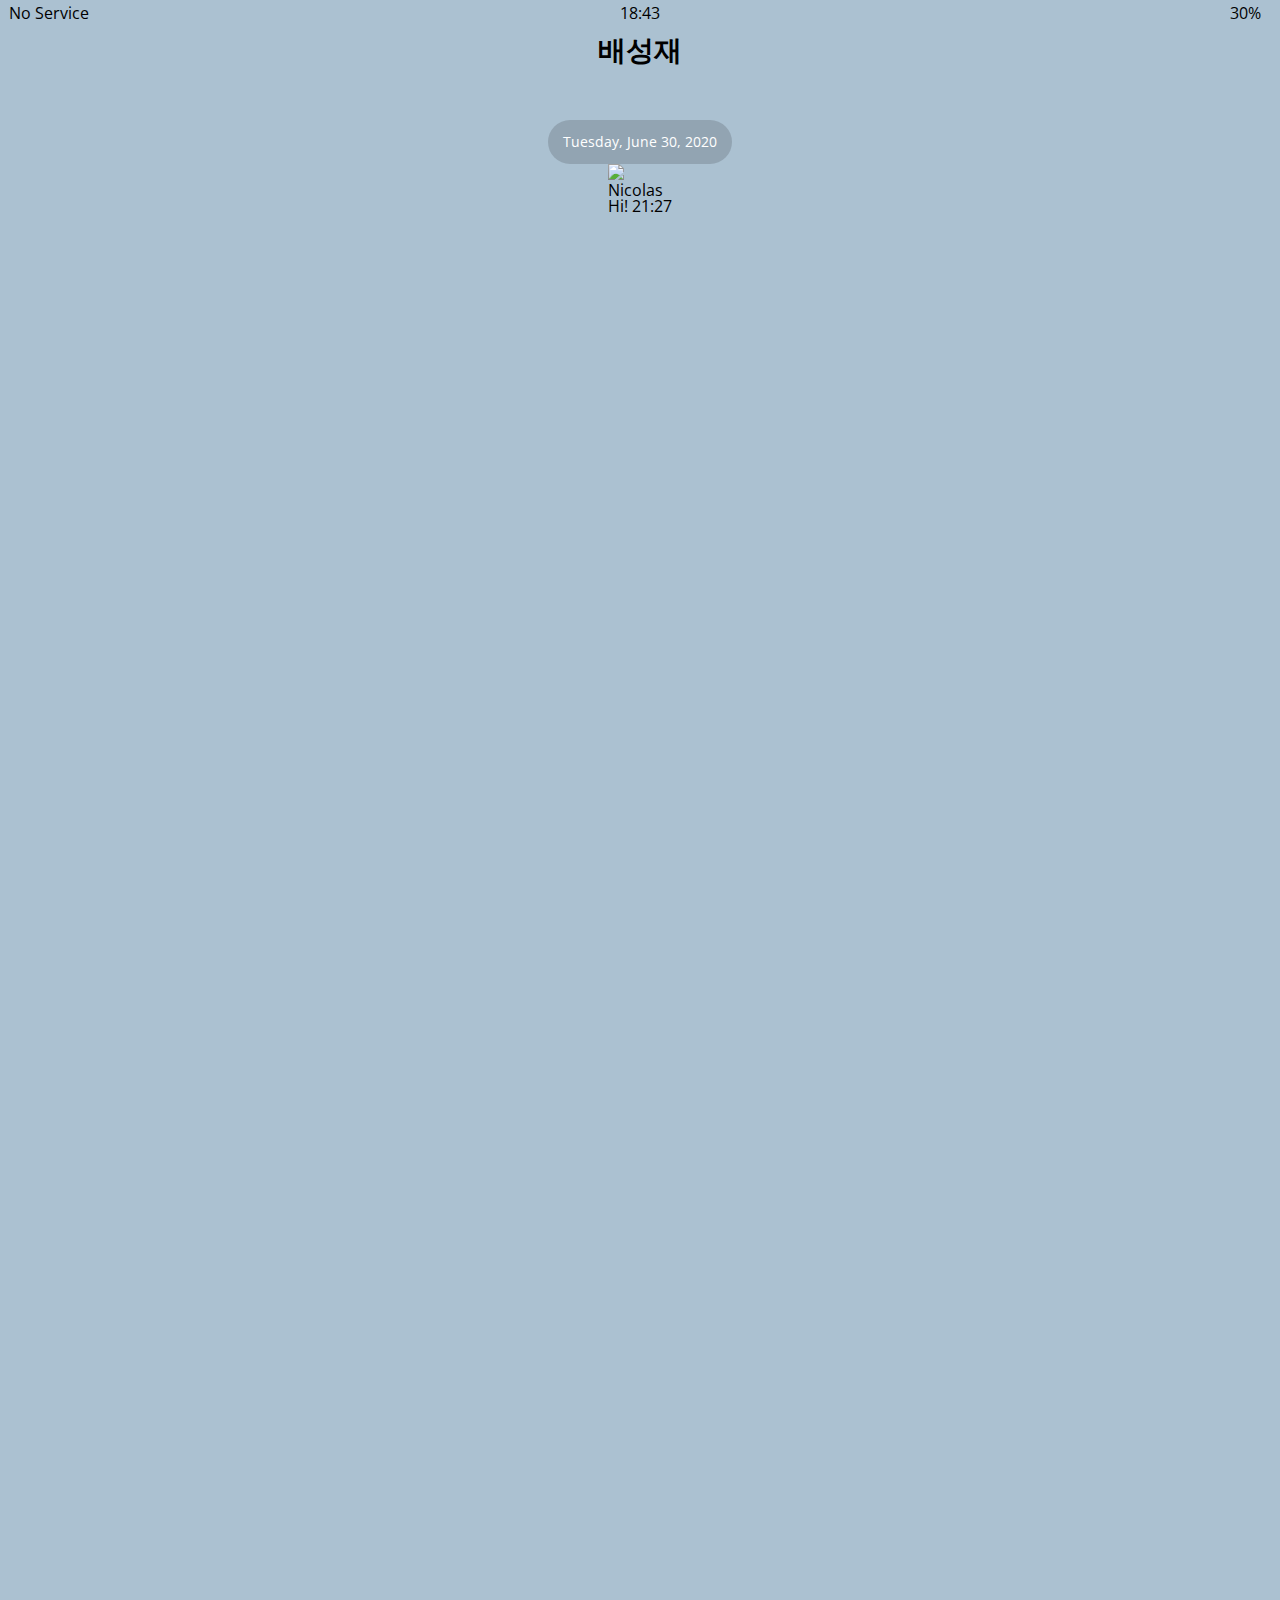
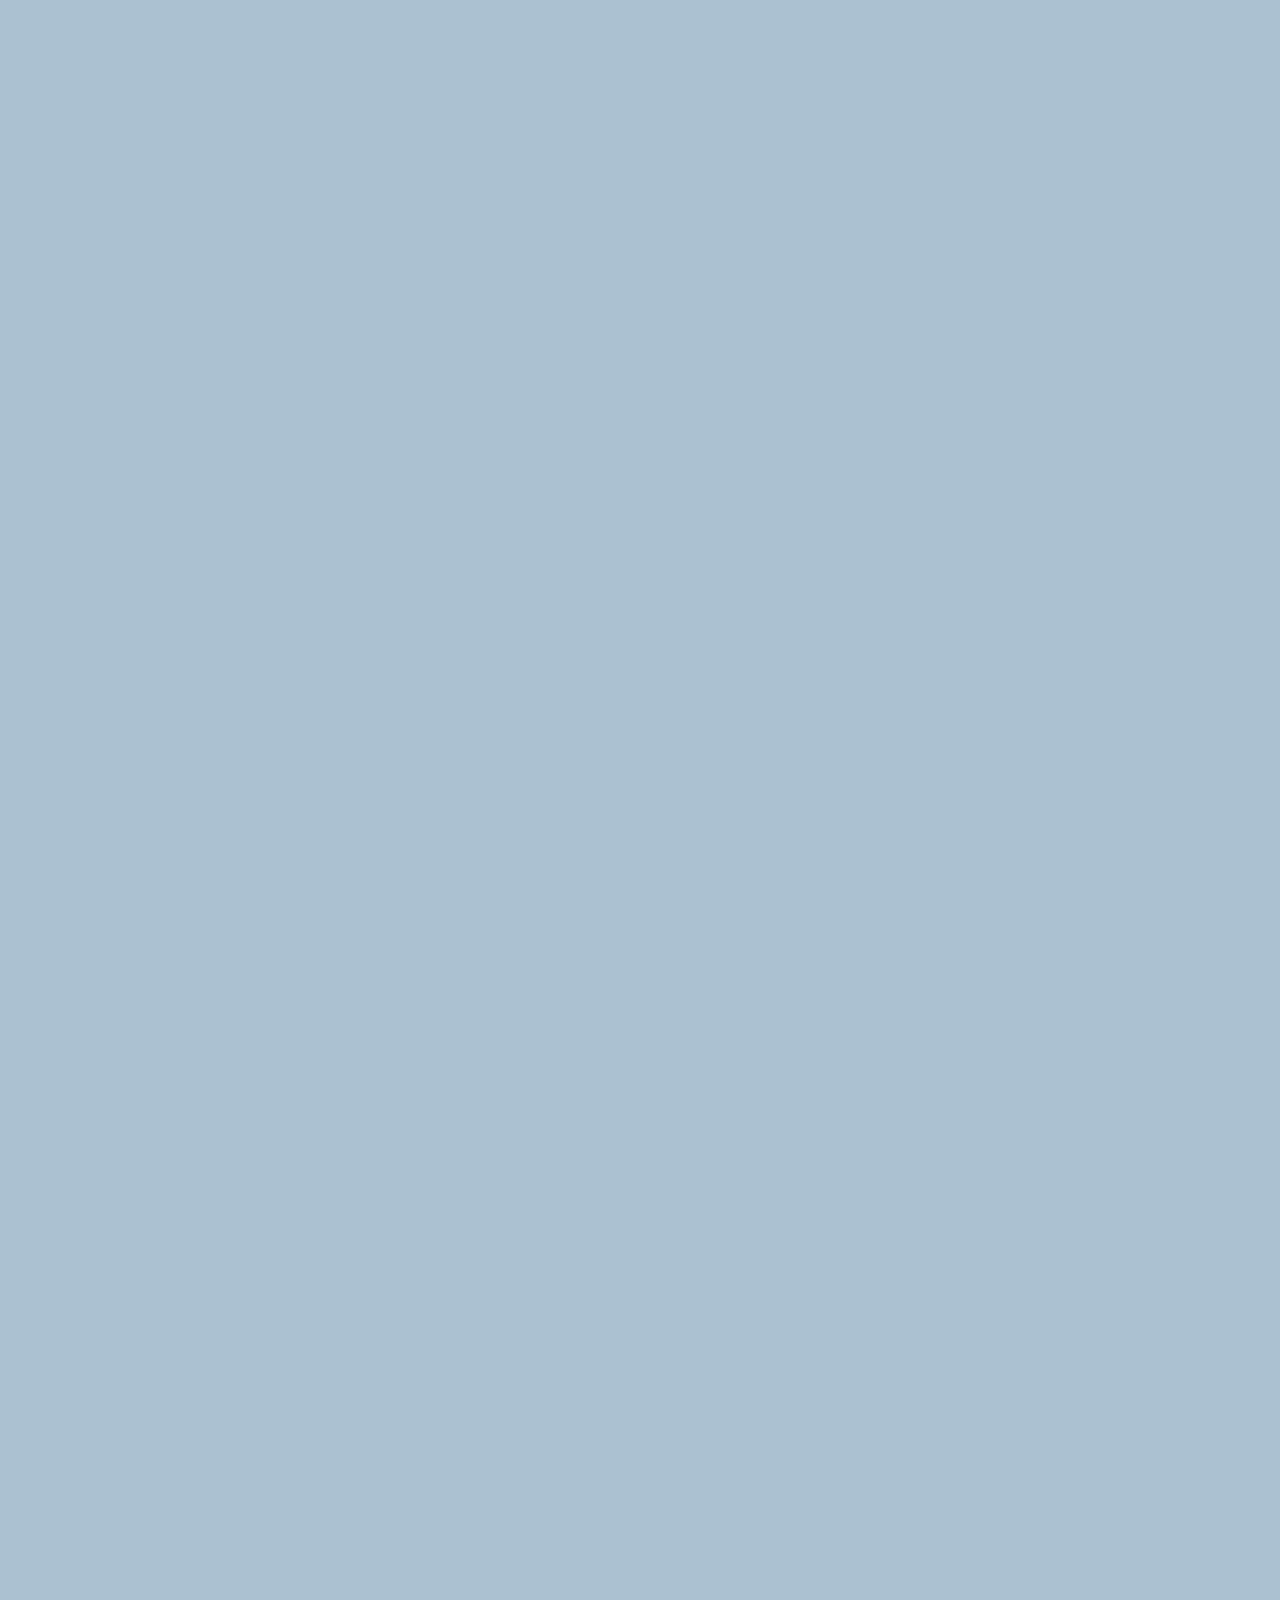
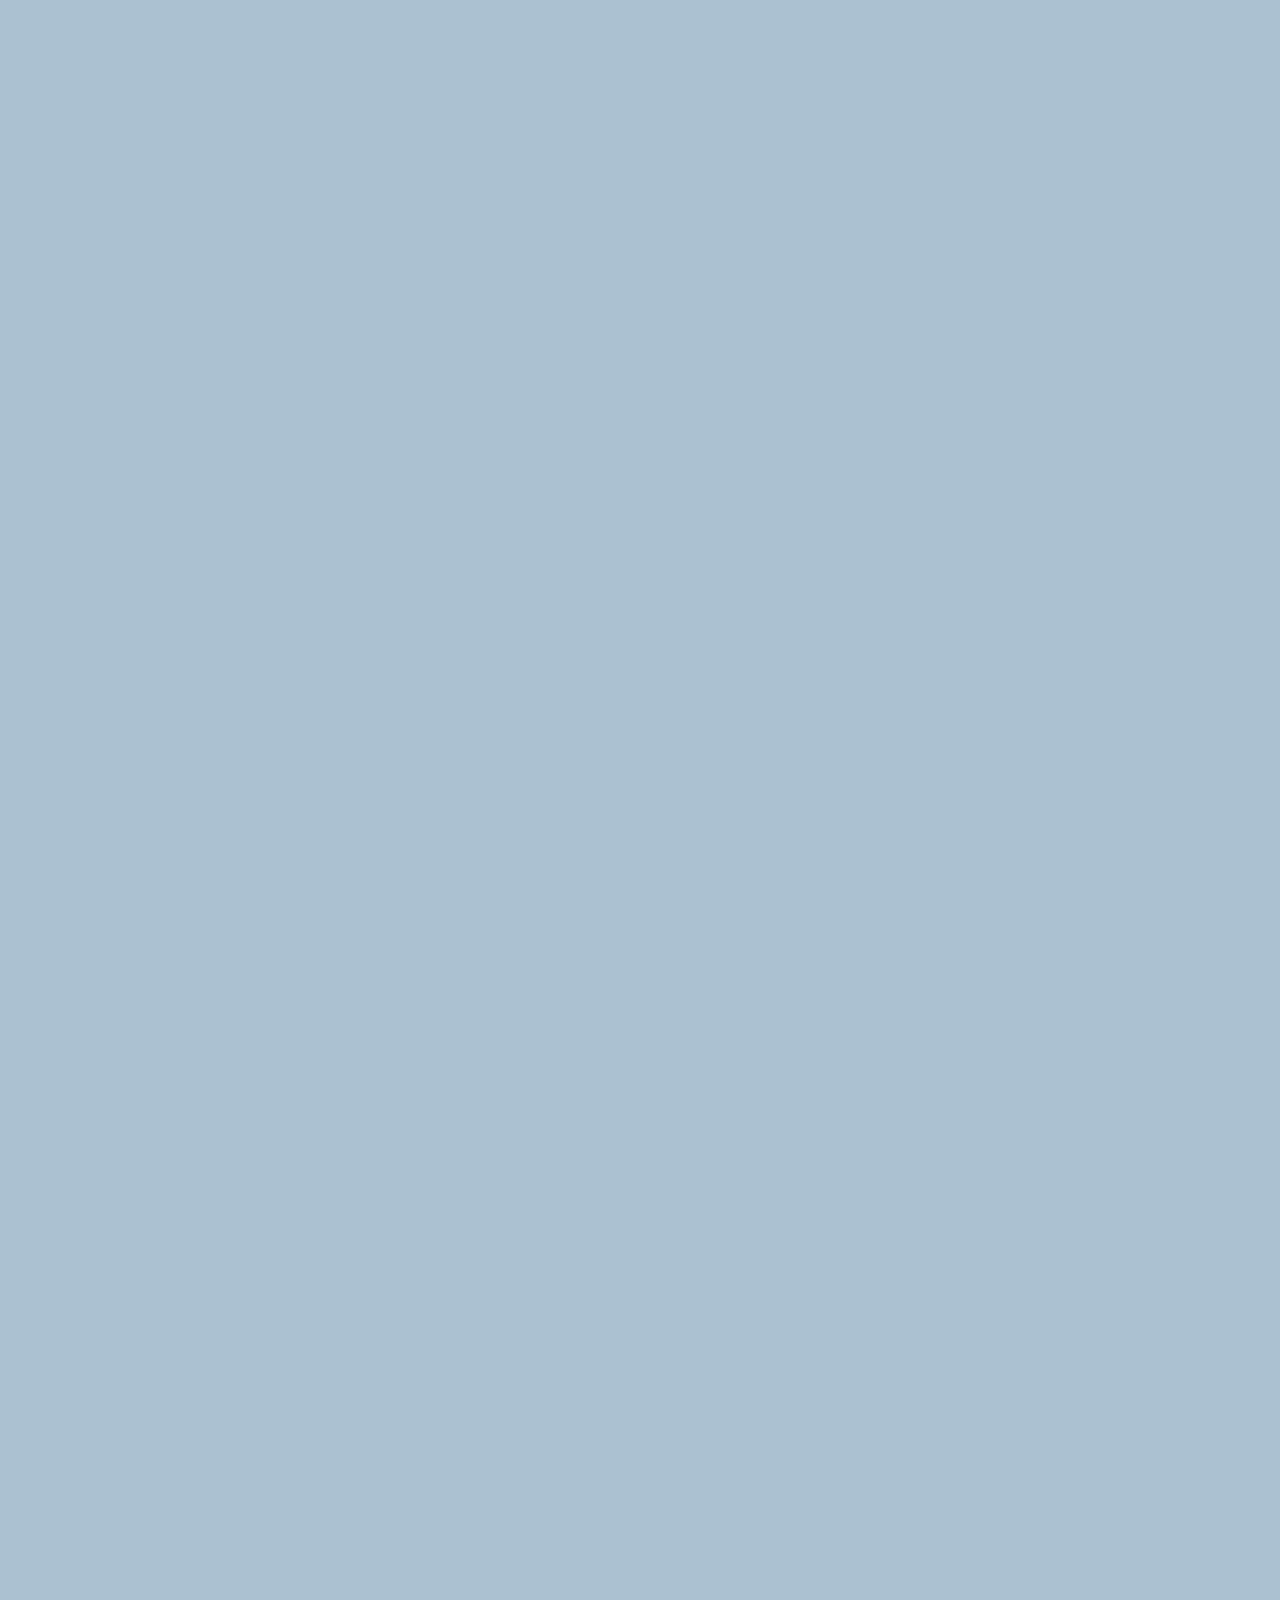
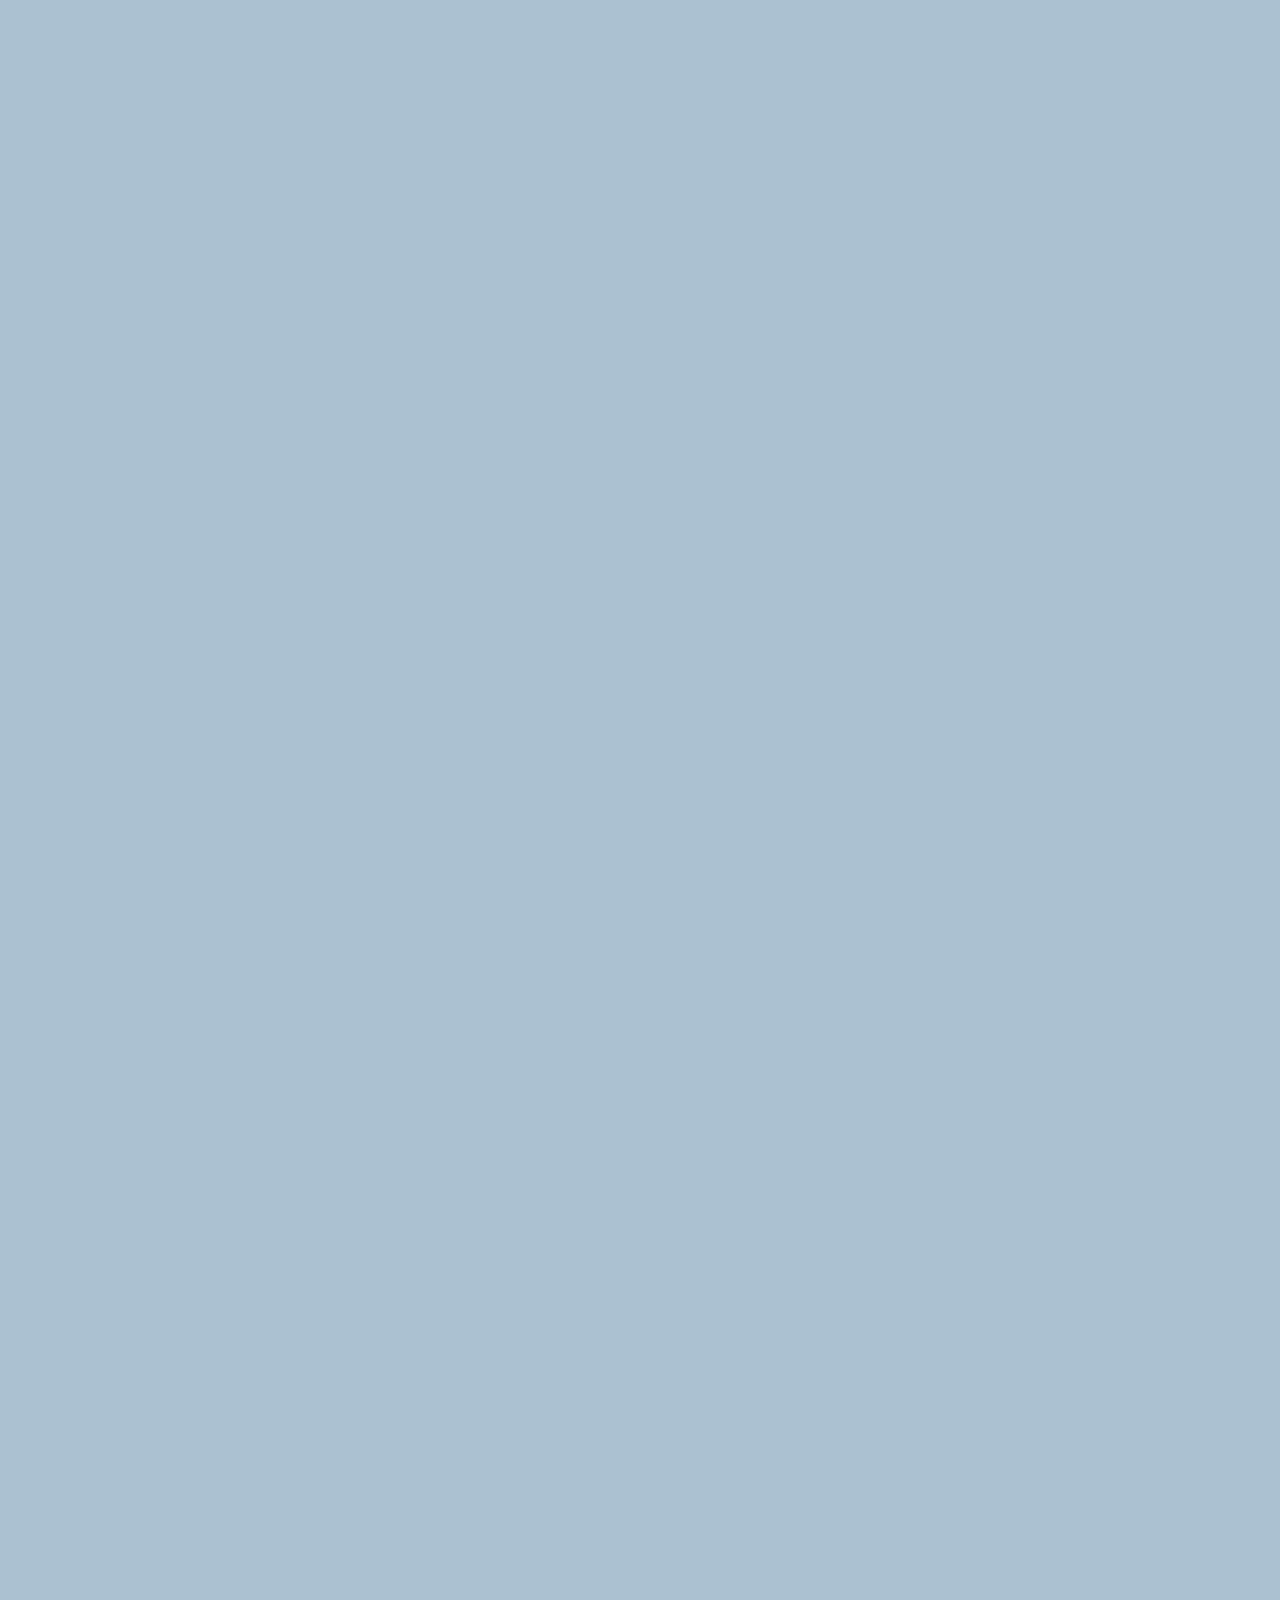
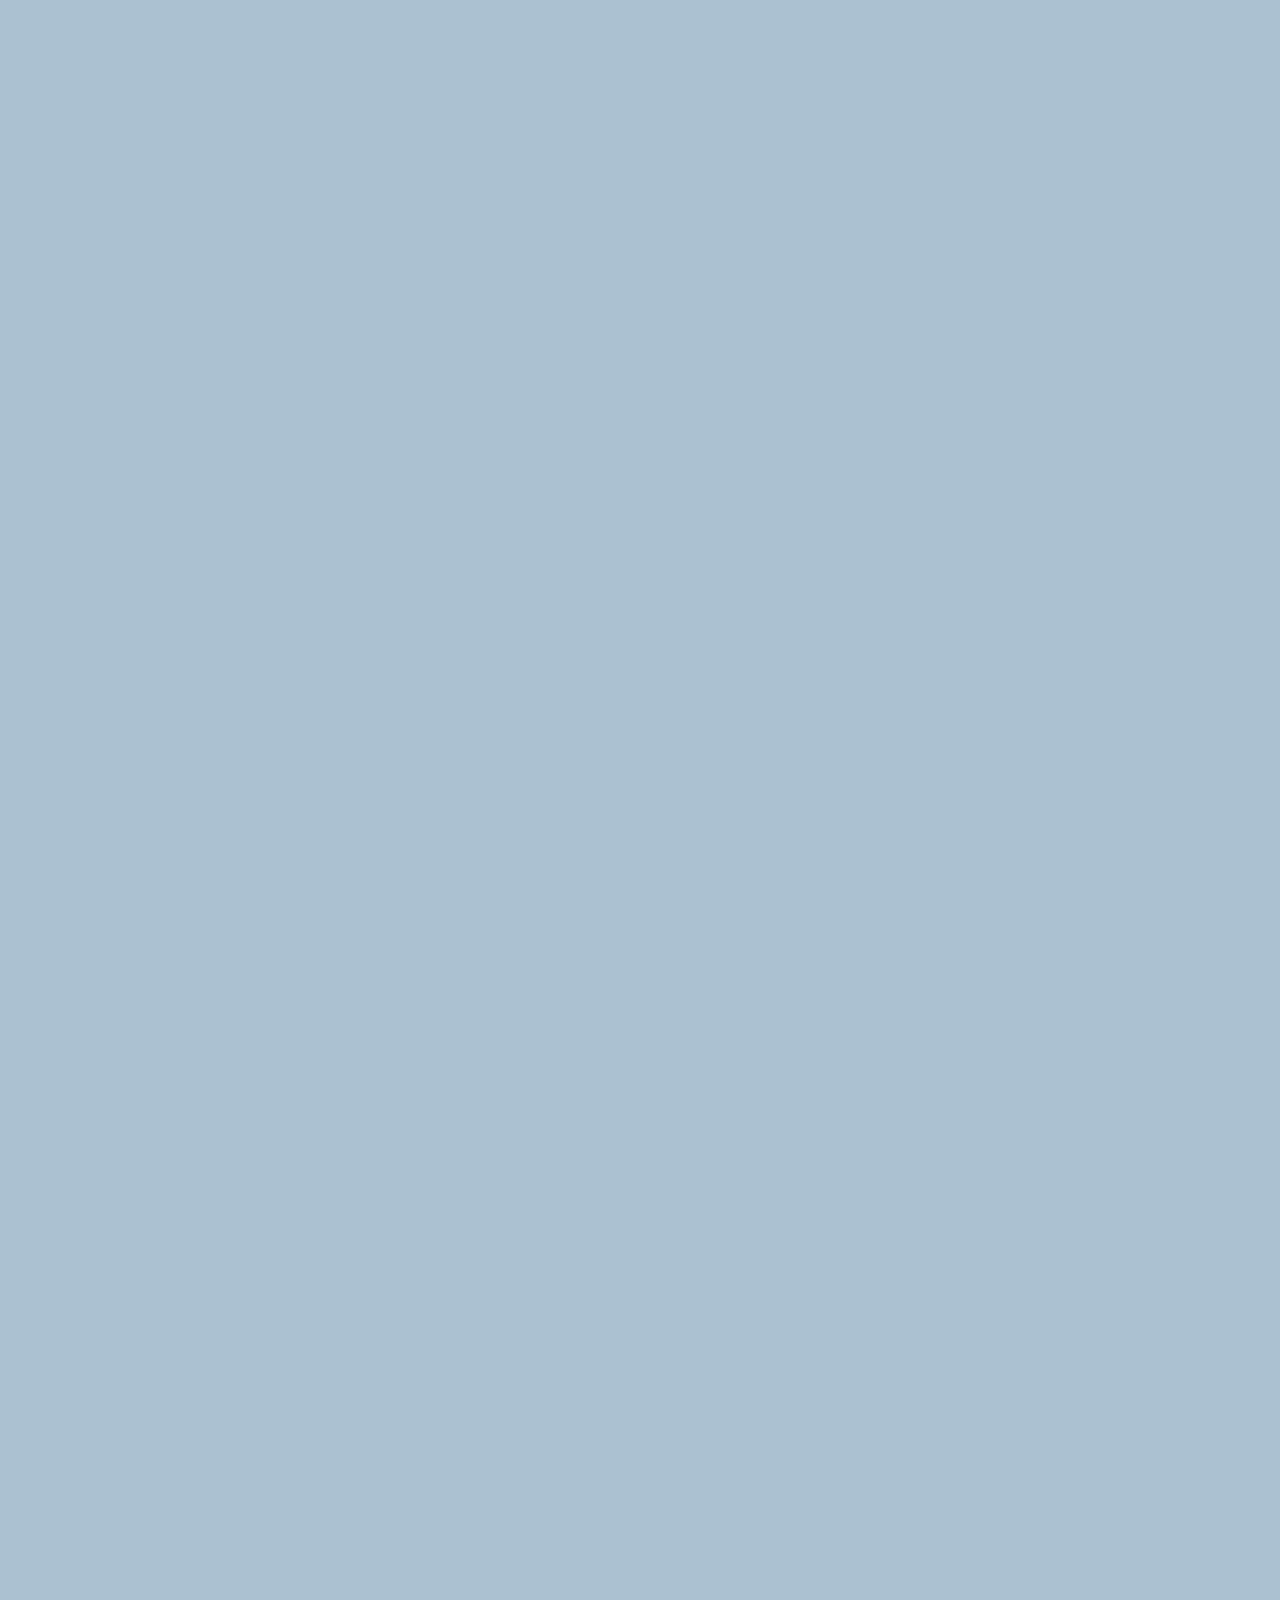
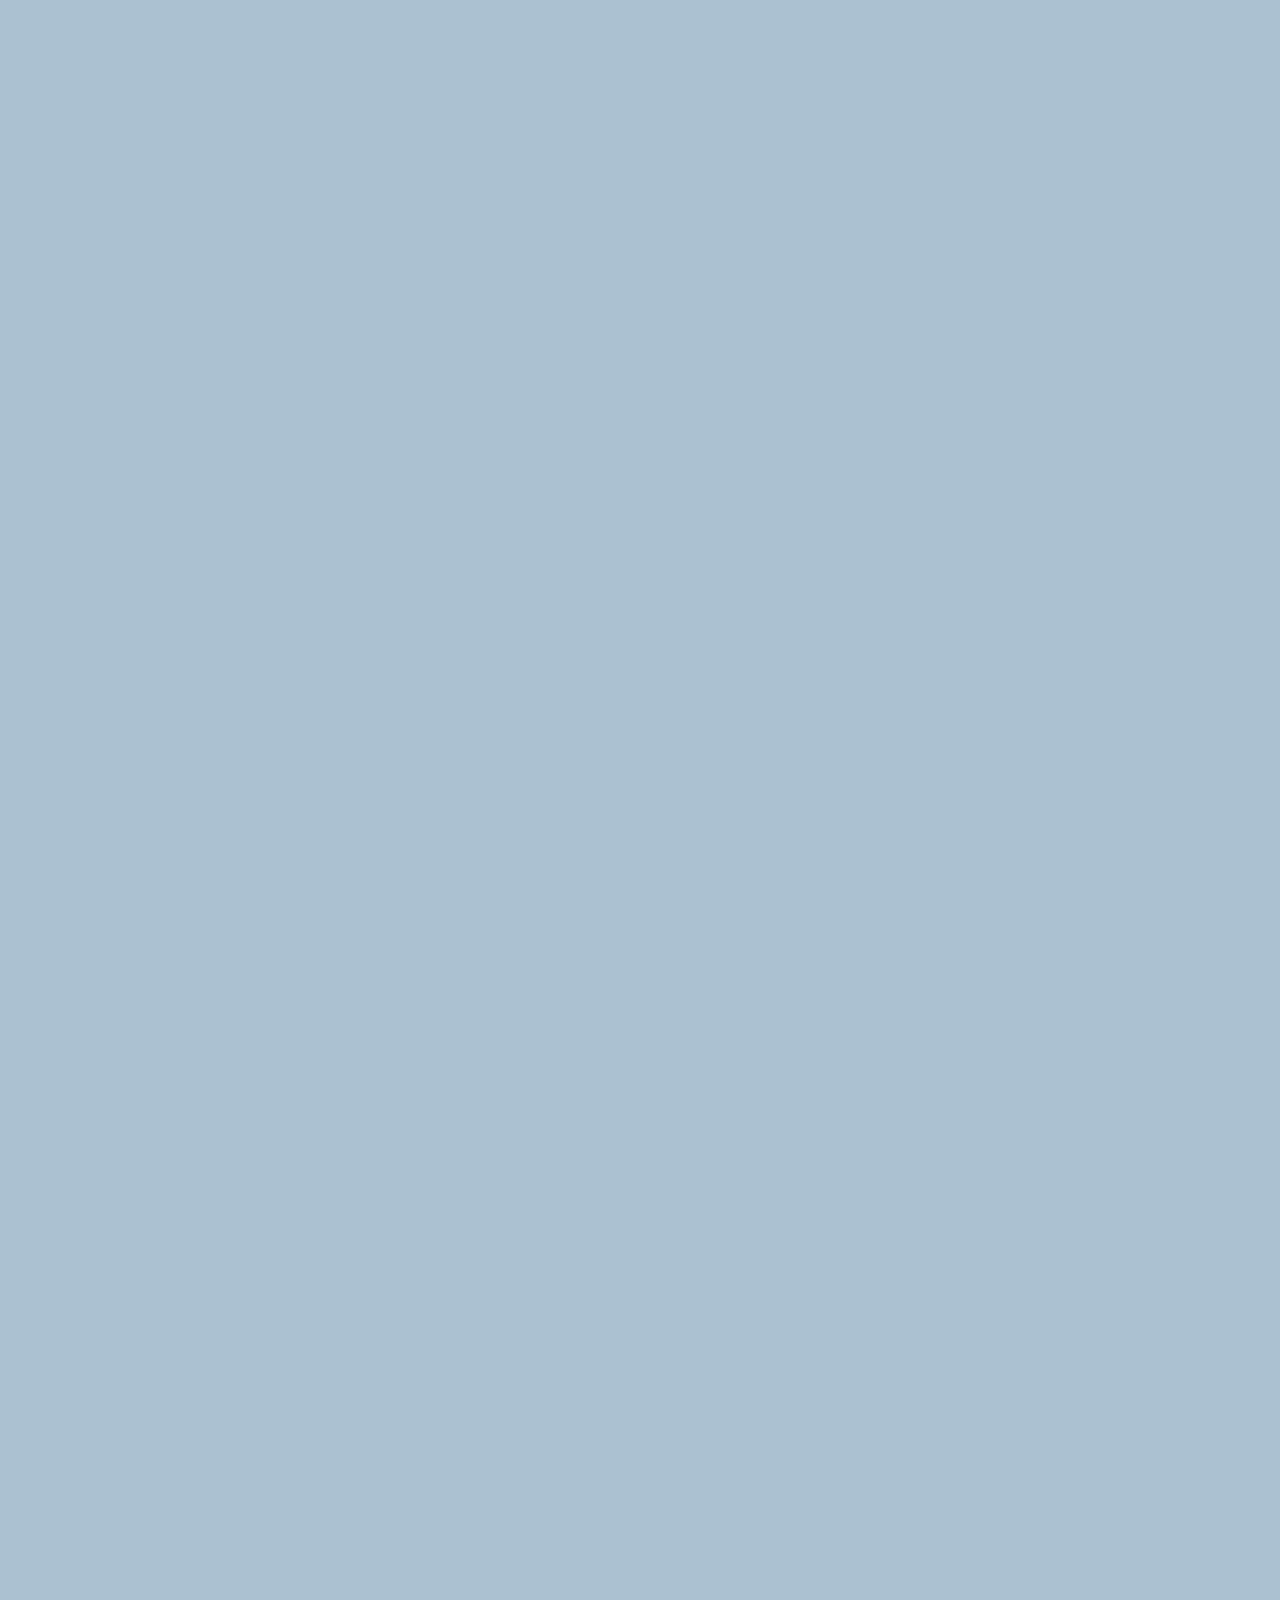
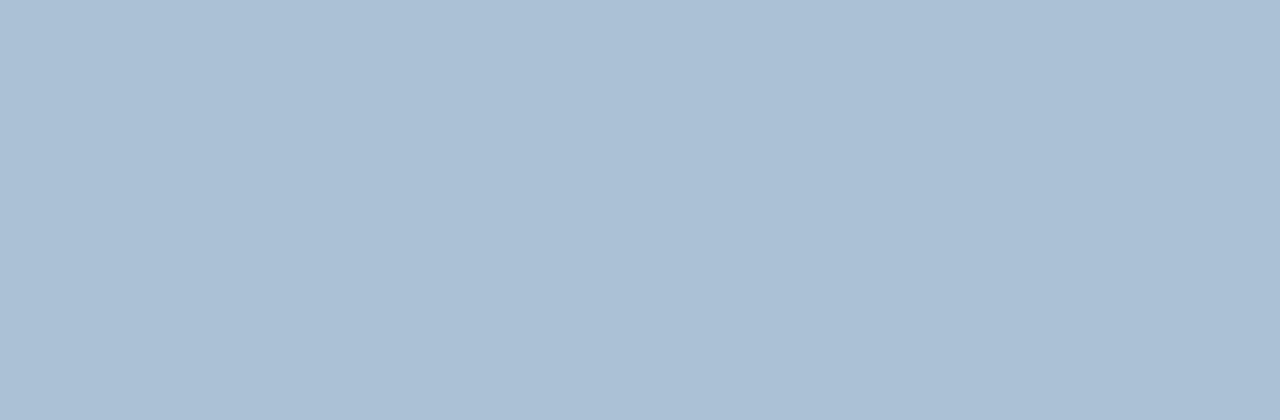
==== chat.html @ 55334cfc "done settings doing chat" ====
<!DOCTYPE html>
<html lang="en">
<head>
    <link rel="stylesheet" href="css/styles.css">
    <meta charset="UTF-8">
    <meta name="viewport" content="width=device-width, initial-scale=1.0">
    <title>Chat w/yoonchan-Kokoa Talk Clone</title>
</head>
<body id="chat-screen">
    <div class="status-bar">
        <div class="status-bar_column">
            <span>No Service</span>
            <!-- wifi icon -->
            <i class="fas fa-wifi"></i>
        </div>
        <div class="status-bar_column">
            <span>18:43</span>
        </div>
        <div class="status-bar_column">
            <span>30%</span>
            <!-- battery icon -->
            <i class="fas fa-battery-full"></i>
            <!-- lightning icon -->
            <i class="fas fa-bolt"></i>
        </div>
    </div>
    <header class="alt-header">
        <div class="alt-header_column">
            <a href="chats.html">
                <i class="fas fa-angle-left fa-3x"></i>
            </a>
        </div>
        <div class="alt-header_column">
            <h1 class="alt-header_title">배성재</h1>
        </div>
        <div class="alt-header_column">
            <span><i class="fas fa-search fa-lg"></i></span>
            <span><i class="fas fa-bars fa-lg"></i></span>
        </div>
    </header>
    <main class="main-screen main-chat">
        <div class="chat_timestamp">Tuesday, June 30, 2020</div>
        <div class="message-row">
            <img src="https://avatars3.githubusercontent.com/u/3612017" />
            <div class="message-row__content">
              <span class="message__author">Nicolas</span>
              <div class="message__info">
                <span class="message__bubble">Hi!</span>
                <span class="message__time">21:27</span>
              </div>
            </div>
          </div>
    </main>
    <script
    src="https://kit.fontawesome.com/6478f529f2.js"
    crossorigin="anonymous"
  ></script>
</body>
</html>
---- css/styles.css ----
@import url("https://fonts.googleapis.com/css2?family=Open+Sans:wght@400;600&display=swap");
@import "reset.css";
@import "variable.css";

/* components */
@import "components/status-bar.css";
@import "components/nav-bar.css";
@import "components/screen-header.css";
@import "components/user.css";
@import "components/badge.css";
@import "components/icon-row.css";
@import "components/alt-screen-header.css";

/* screens */
@import "screens/login.css";
@import "screens/friends.css";
@import "screens/find.css";
@import "screens/more.css";
@import "screens/settings.css";
@import "screens/chat.css";

body {
  font-family: "Open Sans", sans-serif;
}

.main-screen {
  padding: 0px var(--horizontal-space);
}
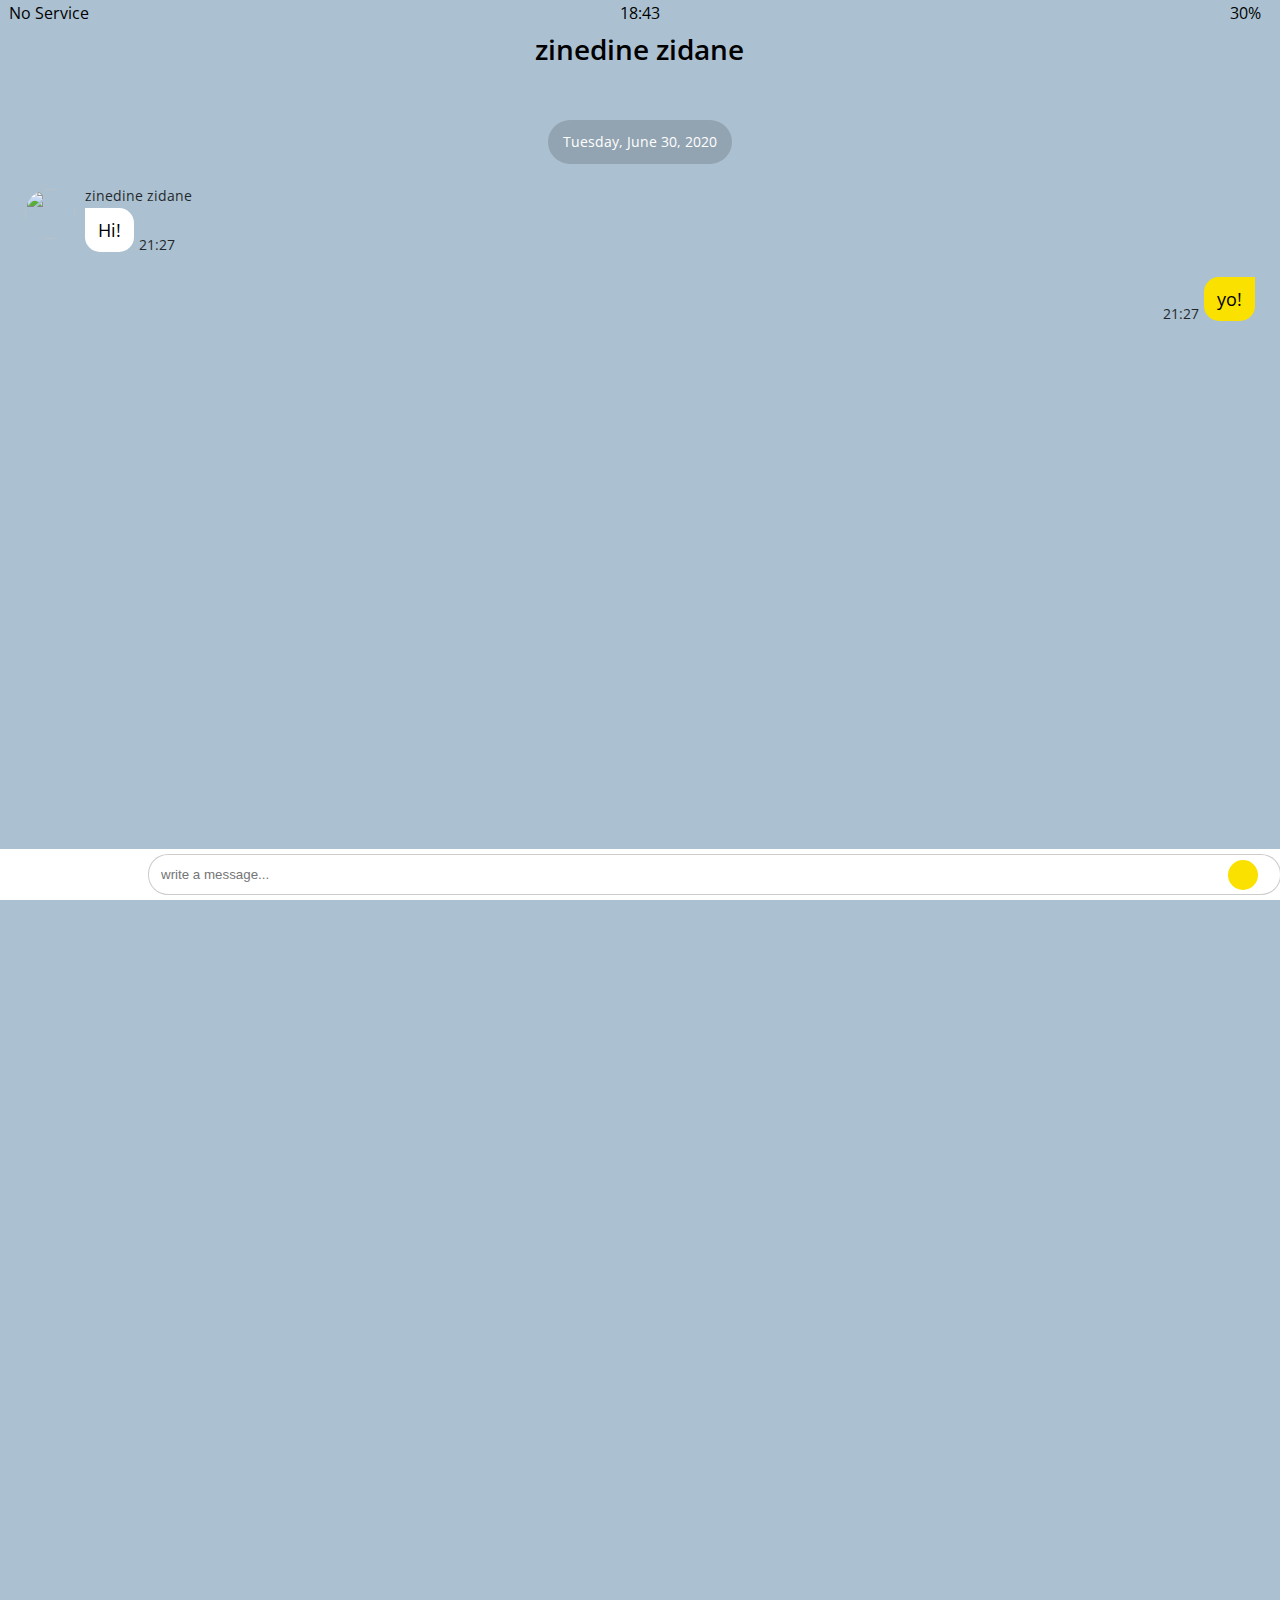
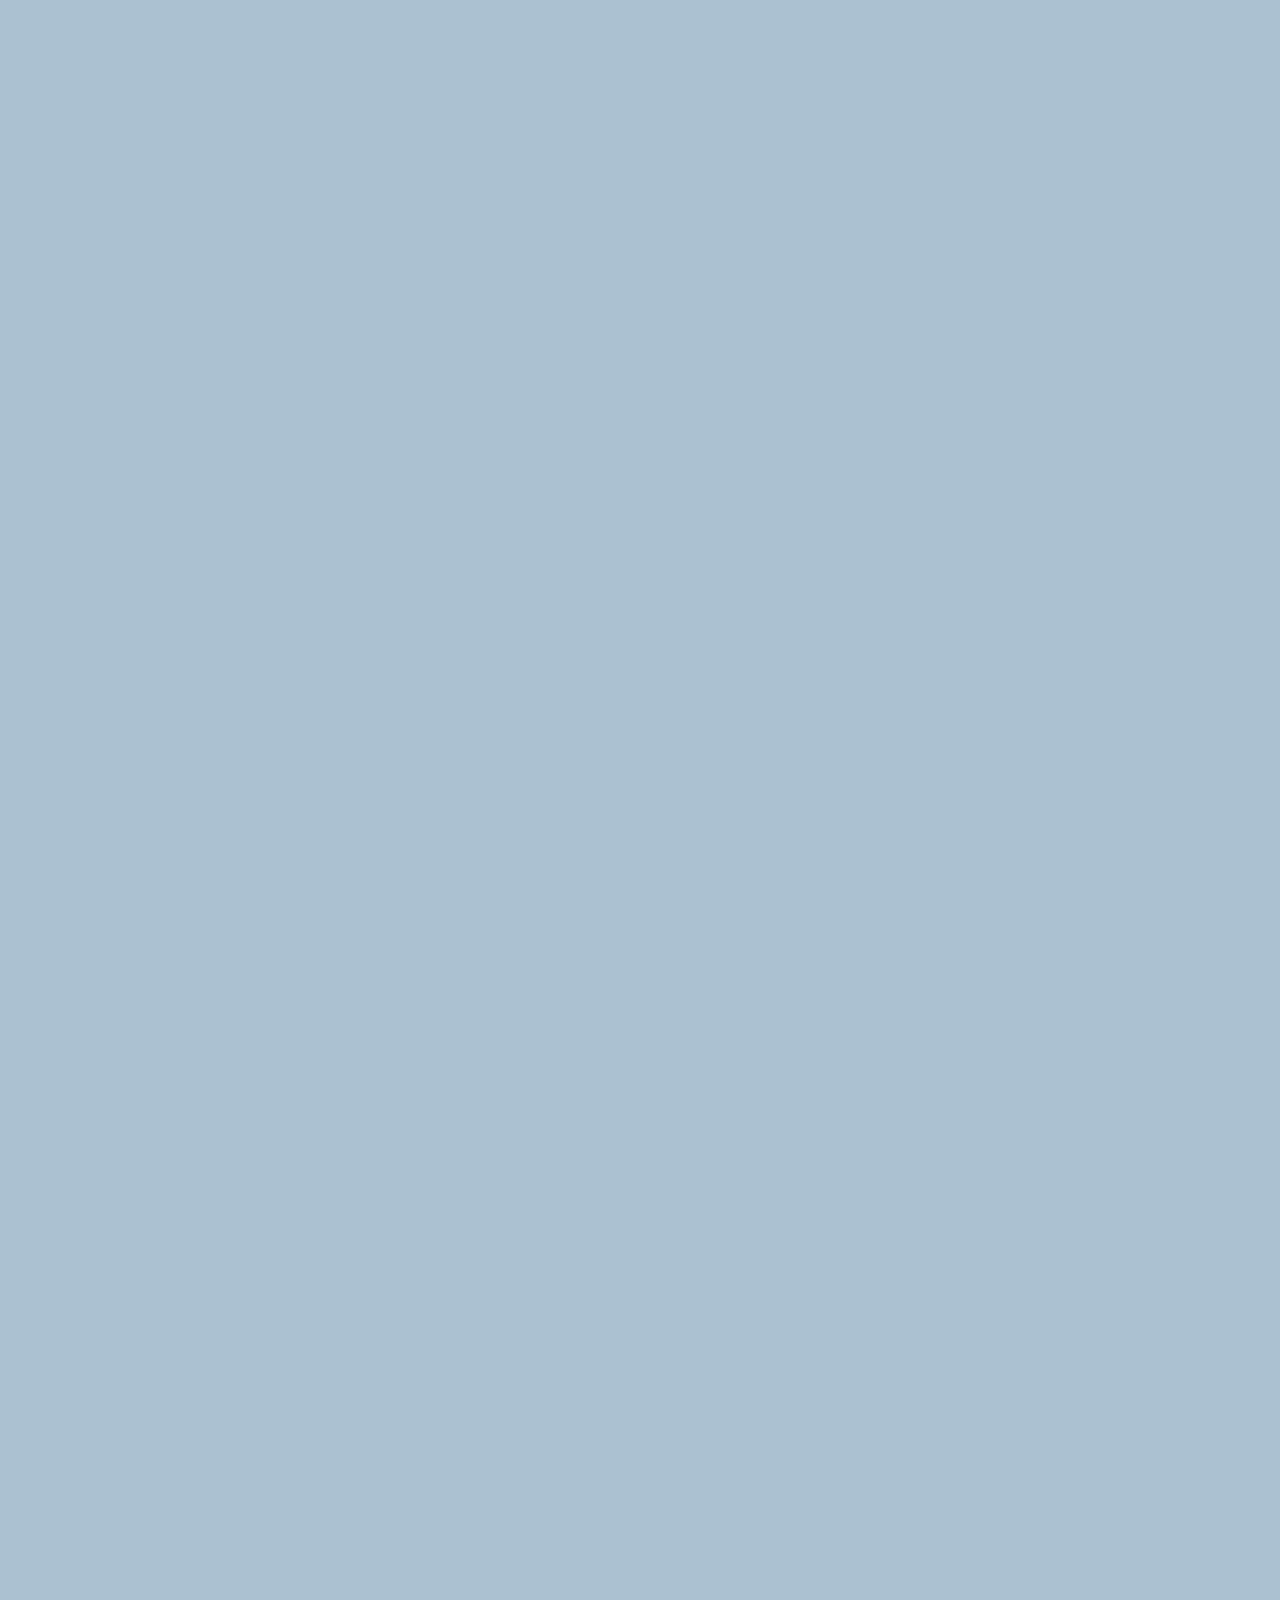
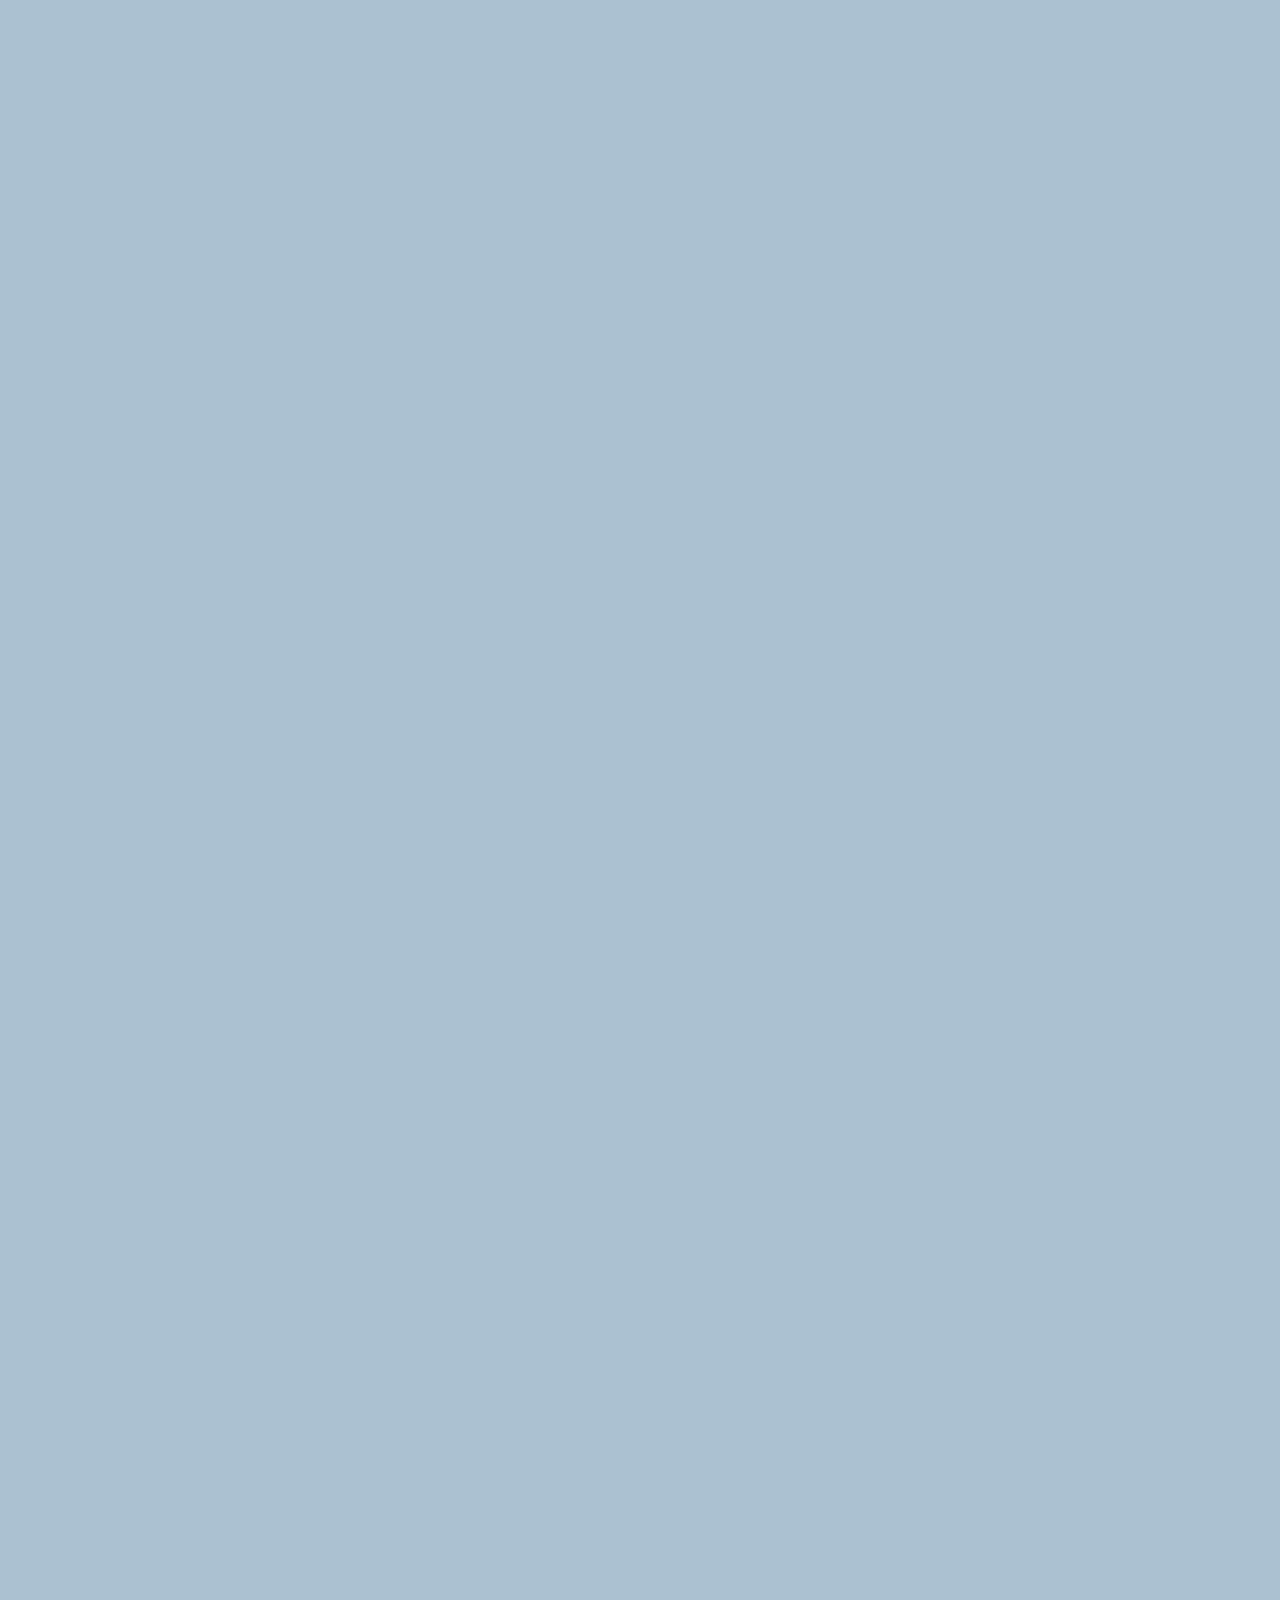
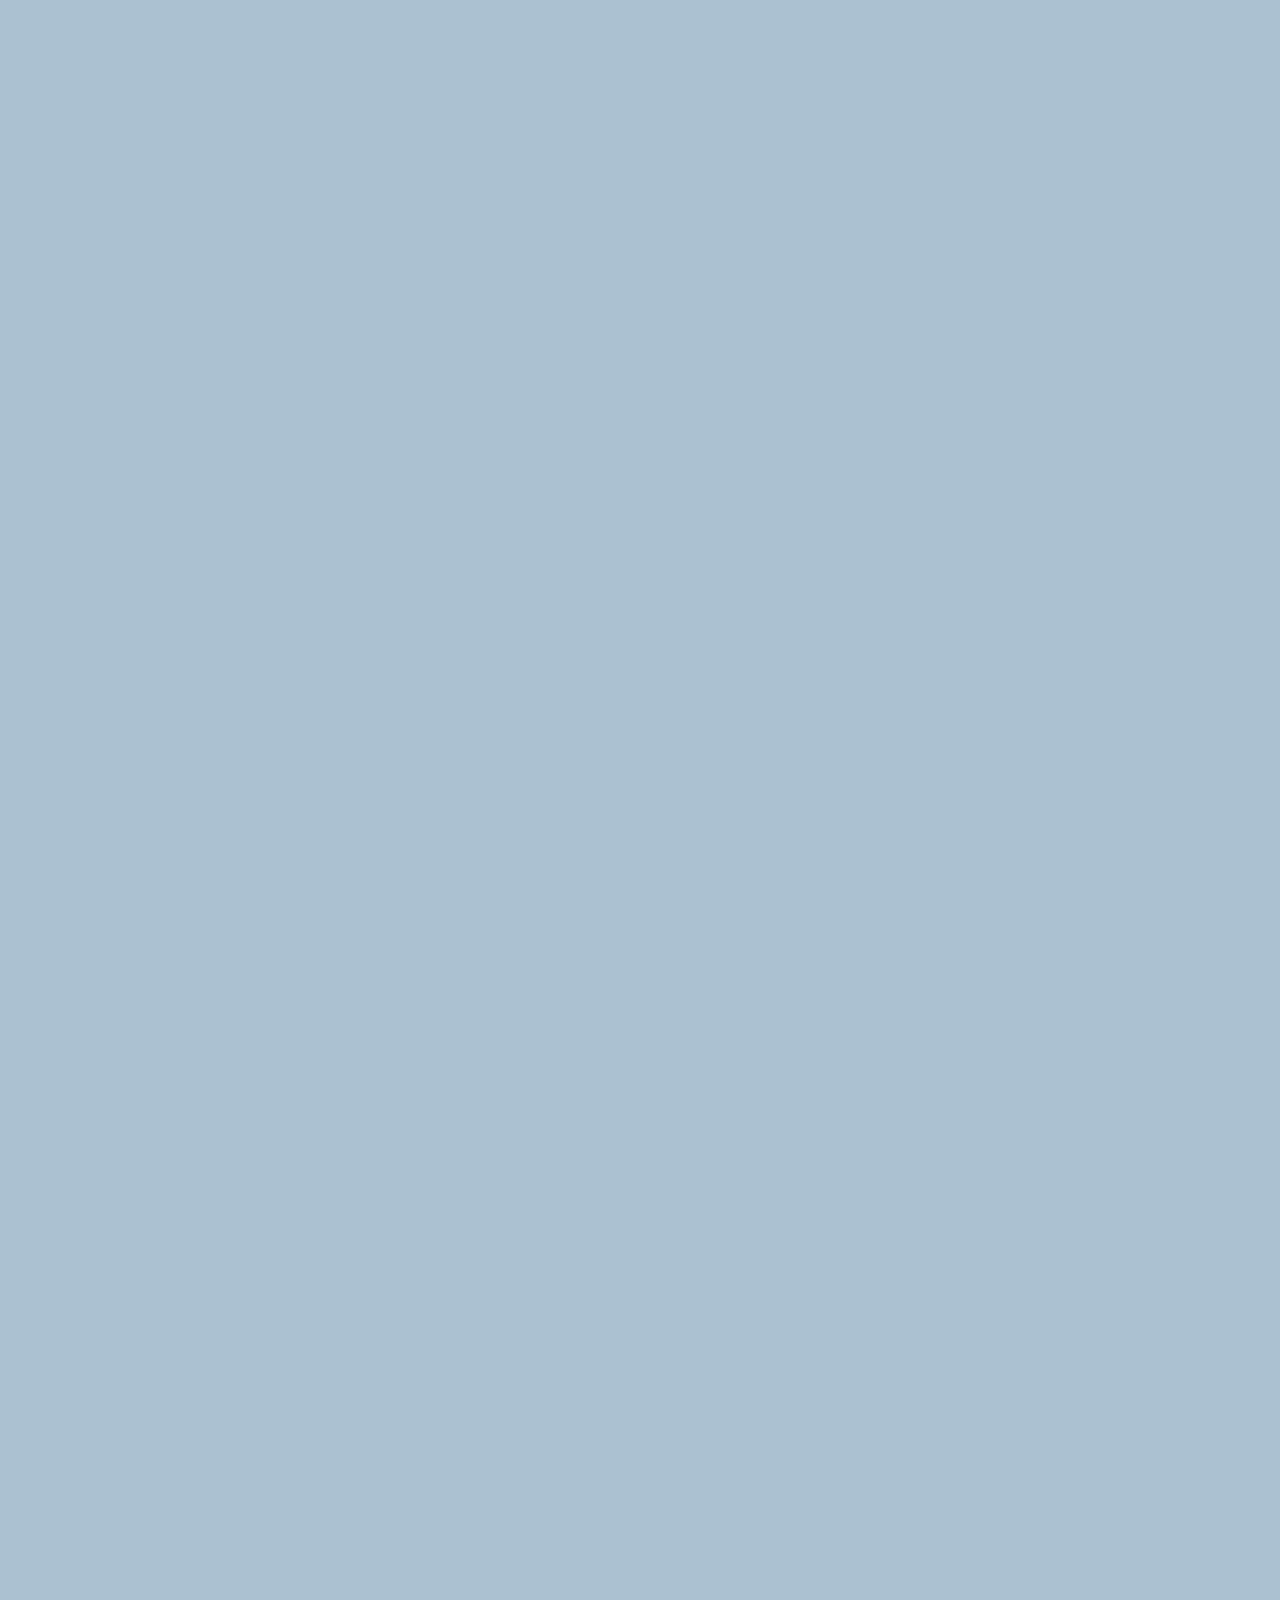
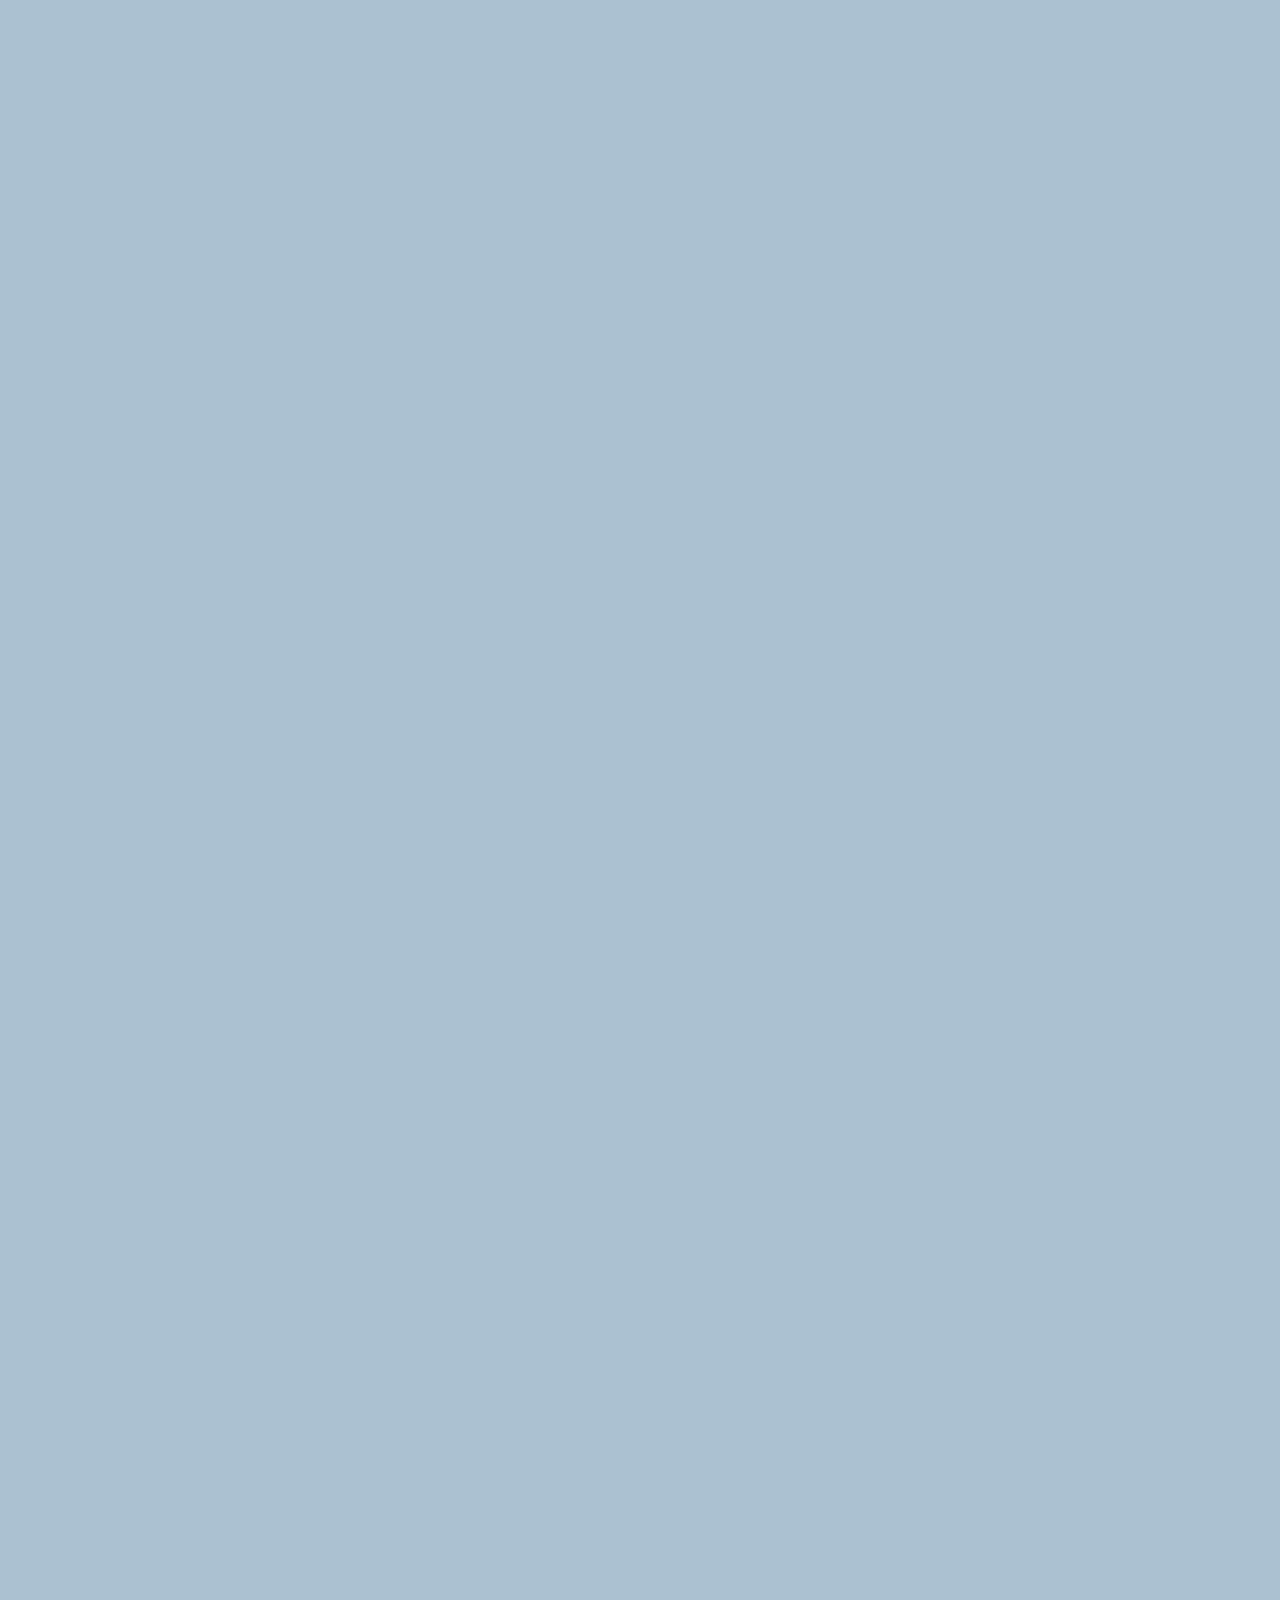
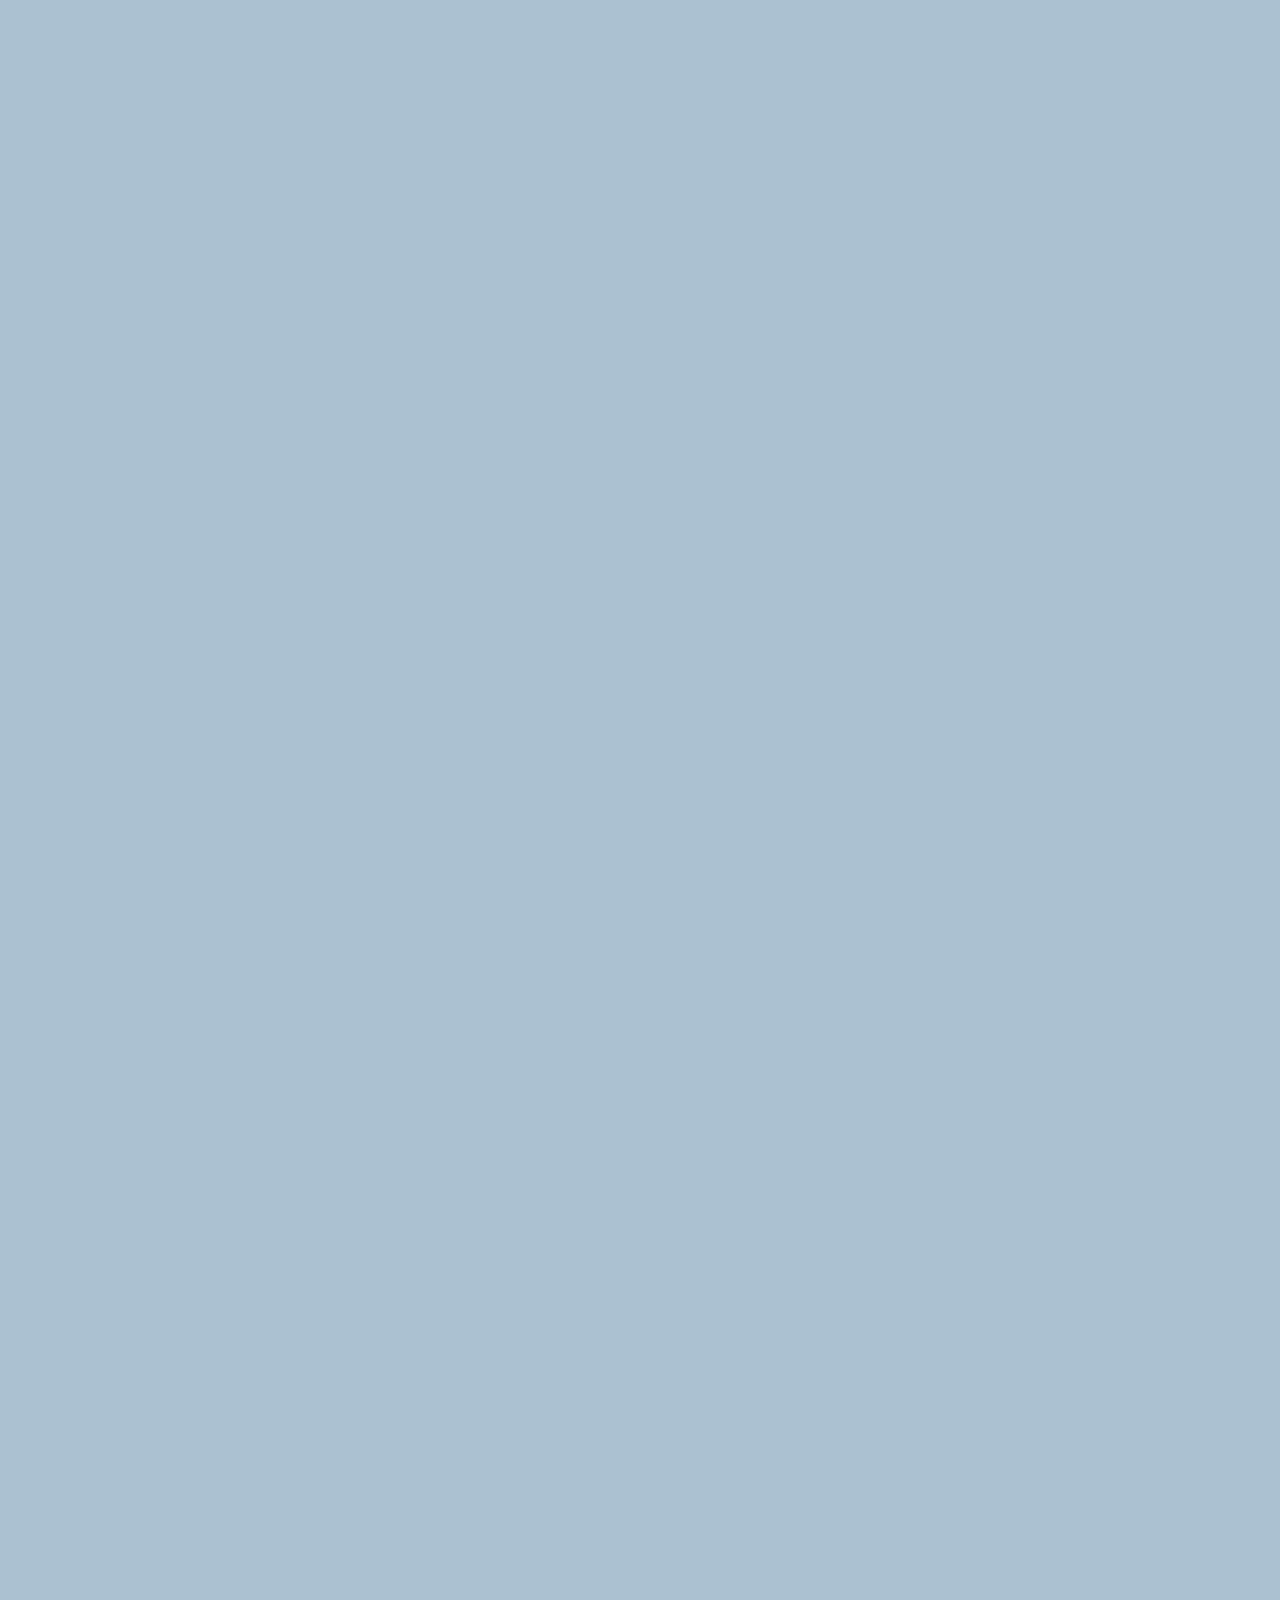
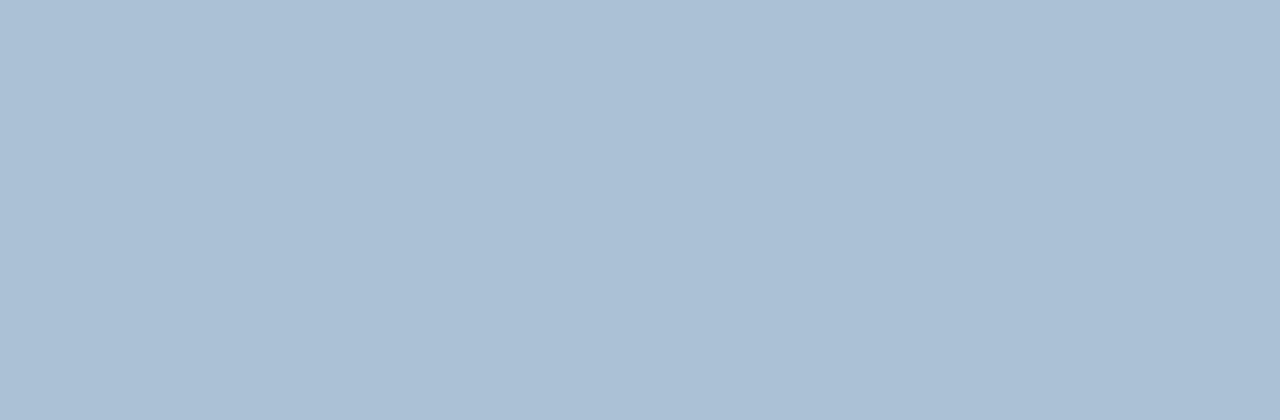
==== commit af3423b9: "all done doing animation" ====
--- a/chat.html
+++ b/chat.html
@@ -31,7 +31,7 @@
             </a>
         </div>
         <div class="alt-header_column">
-            <h1 class="alt-header_title">배성재</h1>
+            <h1 class="alt-header_title">zinedine zidane</h1>
         </div>
         <div class="alt-header_column">
             <span><i class="fas fa-search fa-lg"></i></span>
@@ -41,16 +41,36 @@
     <main class="main-screen main-chat">
         <div class="chat_timestamp">Tuesday, June 30, 2020</div>
         <div class="message-row">
-            <img src="https://avatars3.githubusercontent.com/u/3612017" />
-            <div class="message-row__content">
-              <span class="message__author">Nicolas</span>
-              <div class="message__info">
-                <span class="message__bubble">Hi!</span>
-                <span class="message__time">21:27</span>
+            <img src="https://spnimage.edaily.co.kr/images/Photo/files/NP/S/2018/07/PS18071100018.jpg" />
+            <div class="message-row_content">
+              <span class="message_author">zinedine zidane</span>
+              <div class="message_info">
+                <span class="message_bubble">Hi!</span>
+                <span class="message_time">21:27</span>
               </div>
             </div>
-          </div>
+        </div>
+        <div class="message-row message-row--own">
+            <div class="message-row_content">
+              <div class="message_info">
+                <span class="message_bubble">yo!</span>
+                <span class="message_time">21:27</span>
+              </div>
+            </div>
+        </div>
     </main>
+    <form class="reply">
+        <div class="reply_column">
+            <i class="far fa-plus-square fa-lg"></i>
+        </div>
+        <div class="reply_column">
+            <input type="text" placeholder="write a message..."/>
+            <i class="fas fa-smile-wink fa-lg"></i>
+            <button>
+                <i class="fas fa-arrow-up"></i>
+            </button>
+        </div>
+    </form>
     <script
     src="https://kit.fontawesome.com/6478f529f2.js"
     crossorigin="anonymous"
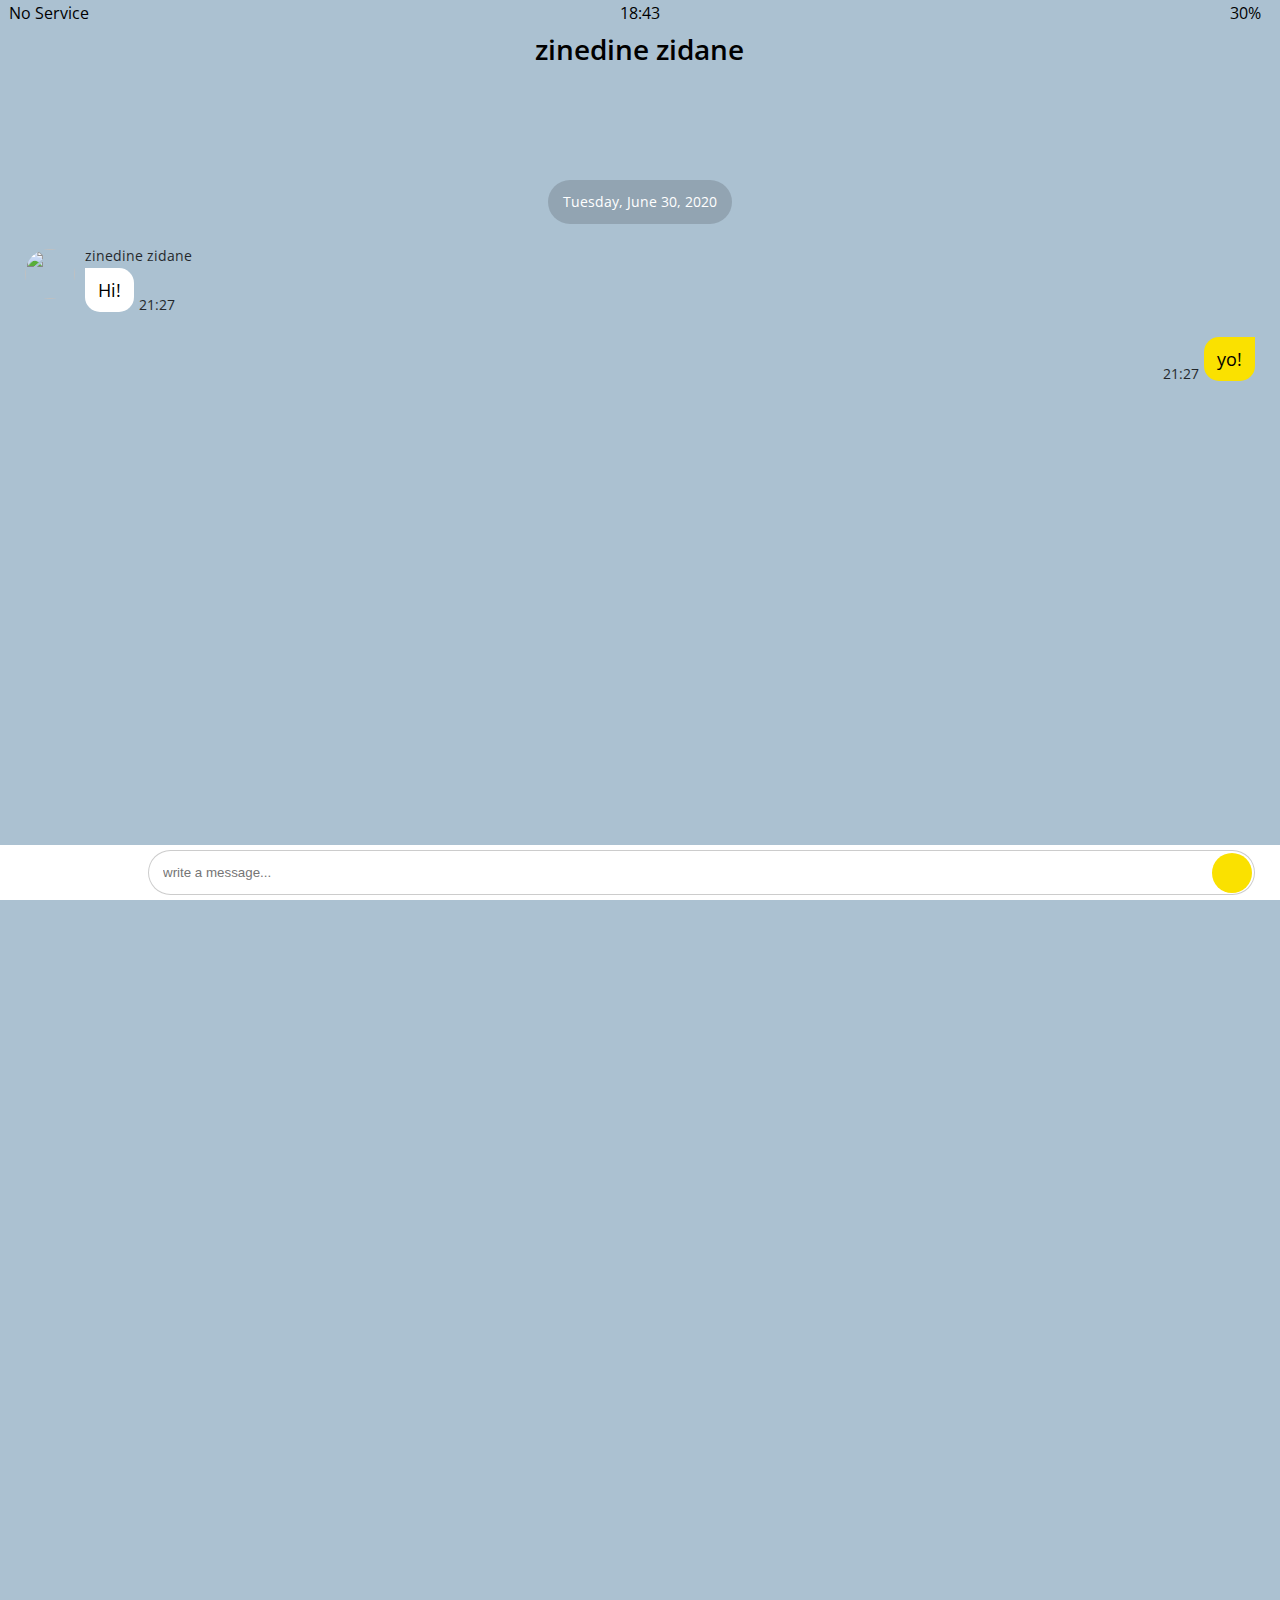
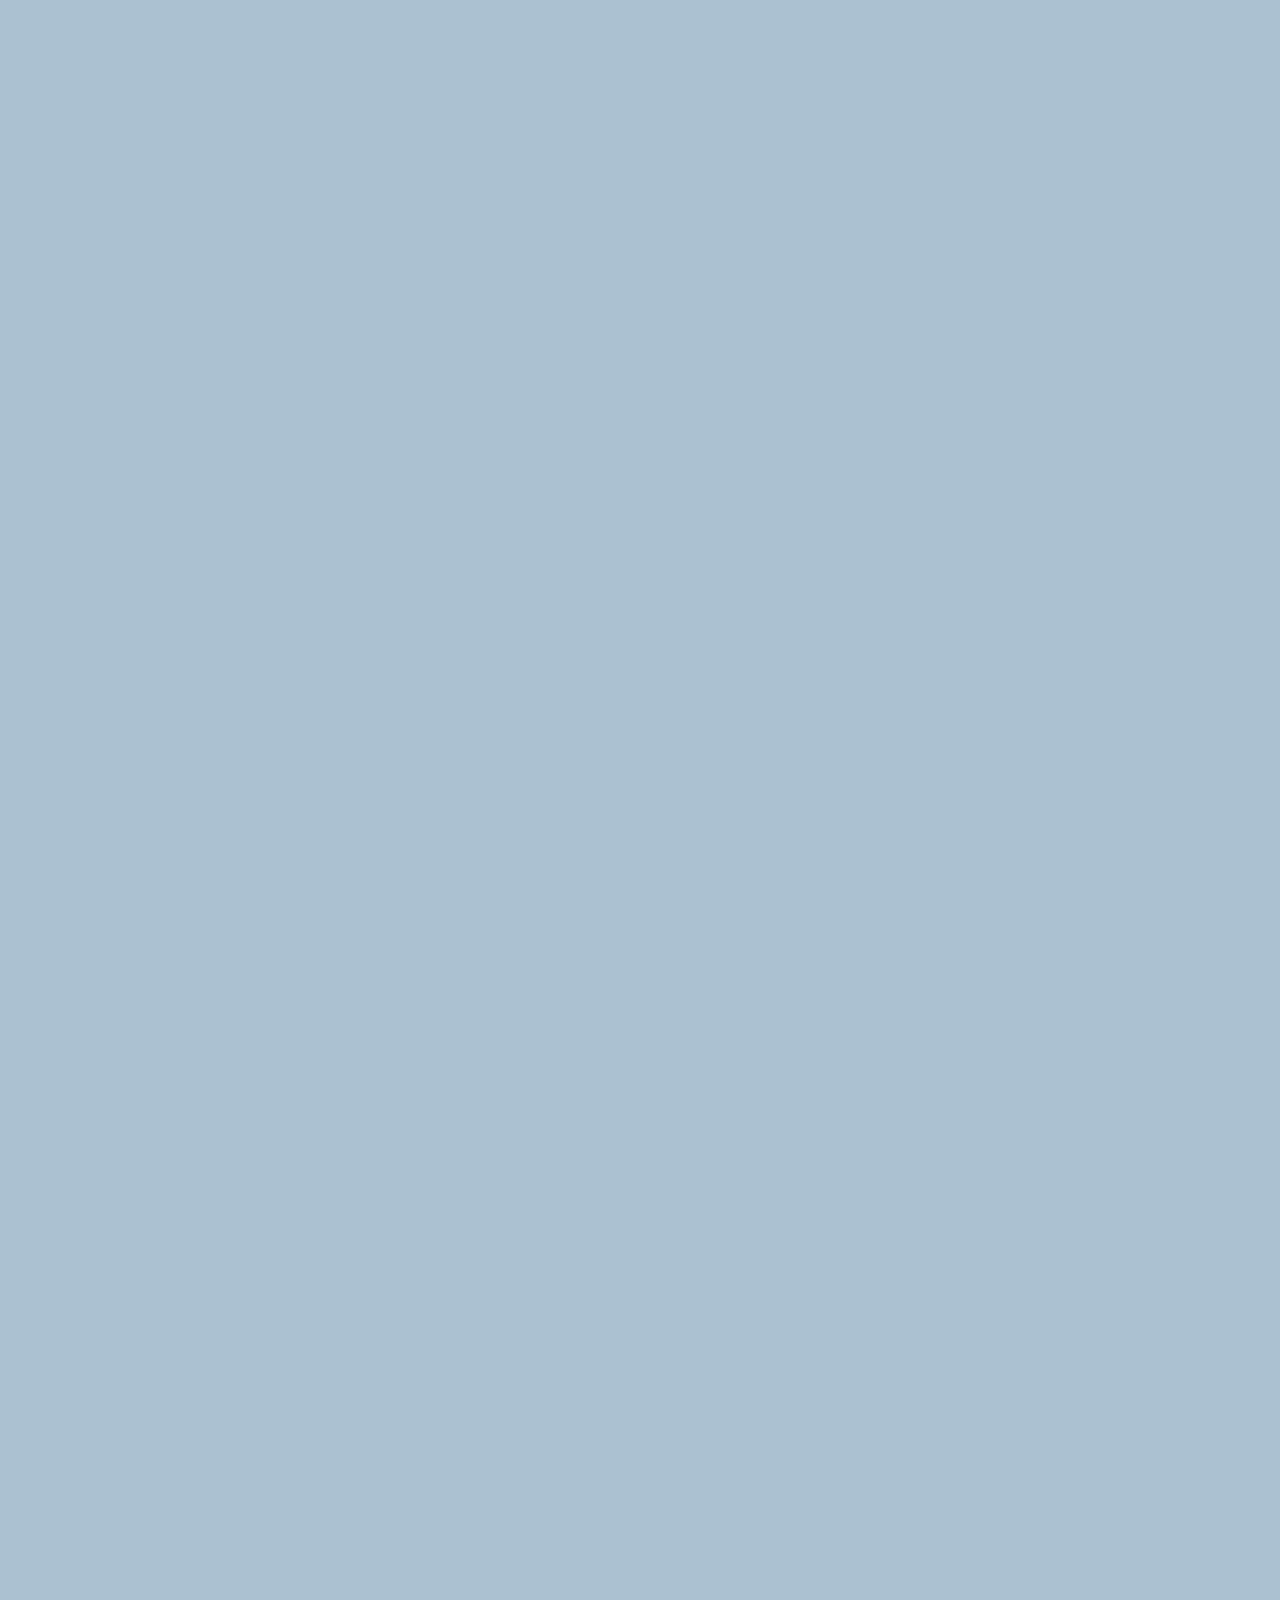
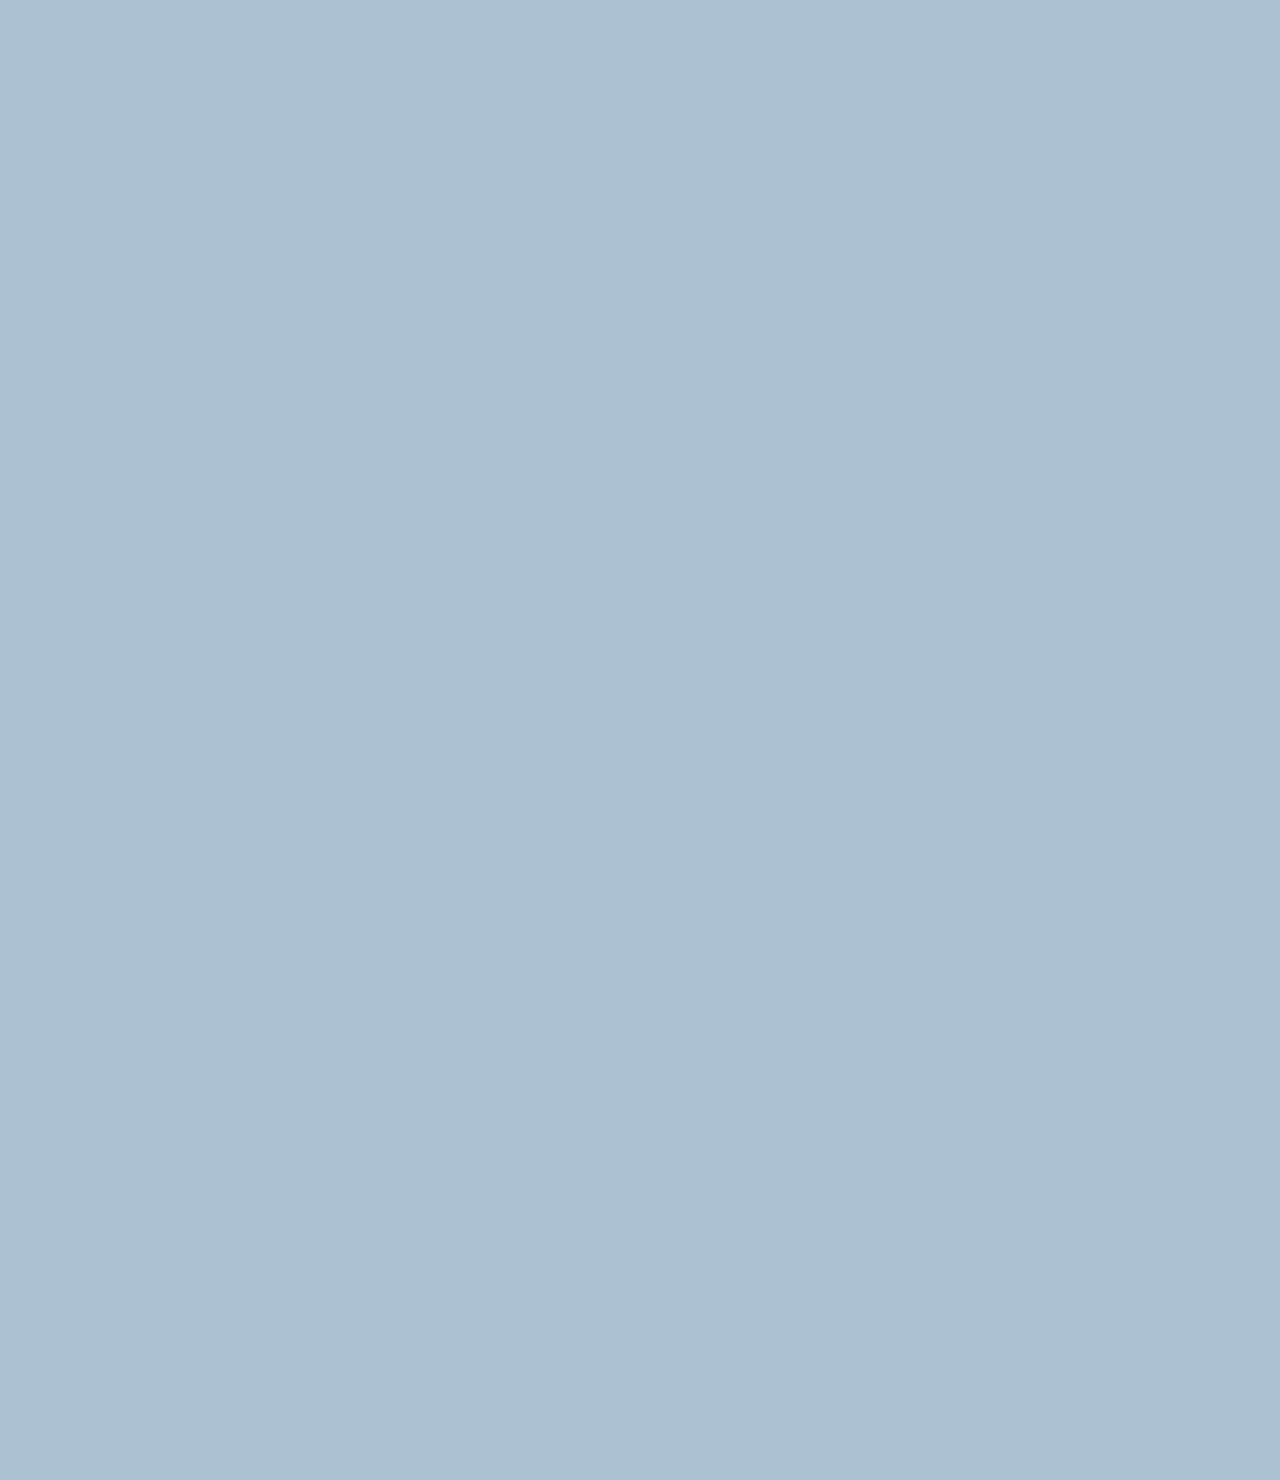
==== commit 4a80361d: "plus input animation and No Mobile Media Query" ====
--- a/chat.html
+++ b/chat.html
@@ -71,6 +71,9 @@
             </button>
         </div>
     </form>
+    <div id="no-mobile">
+        <span>Your screen is too big</span>
+    </div>
     <script
     src="https://kit.fontawesome.com/6478f529f2.js"
     crossorigin="anonymous"
--- a/css/styles.css
+++ b/css/styles.css
@@ -10,6 +10,7 @@
 @import "components/badge.css";
 @import "components/icon-row.css";
 @import "components/alt-screen-header.css";
+@import "components/no-mobile.css";
 
 /* screens */
 @import "screens/login.css";
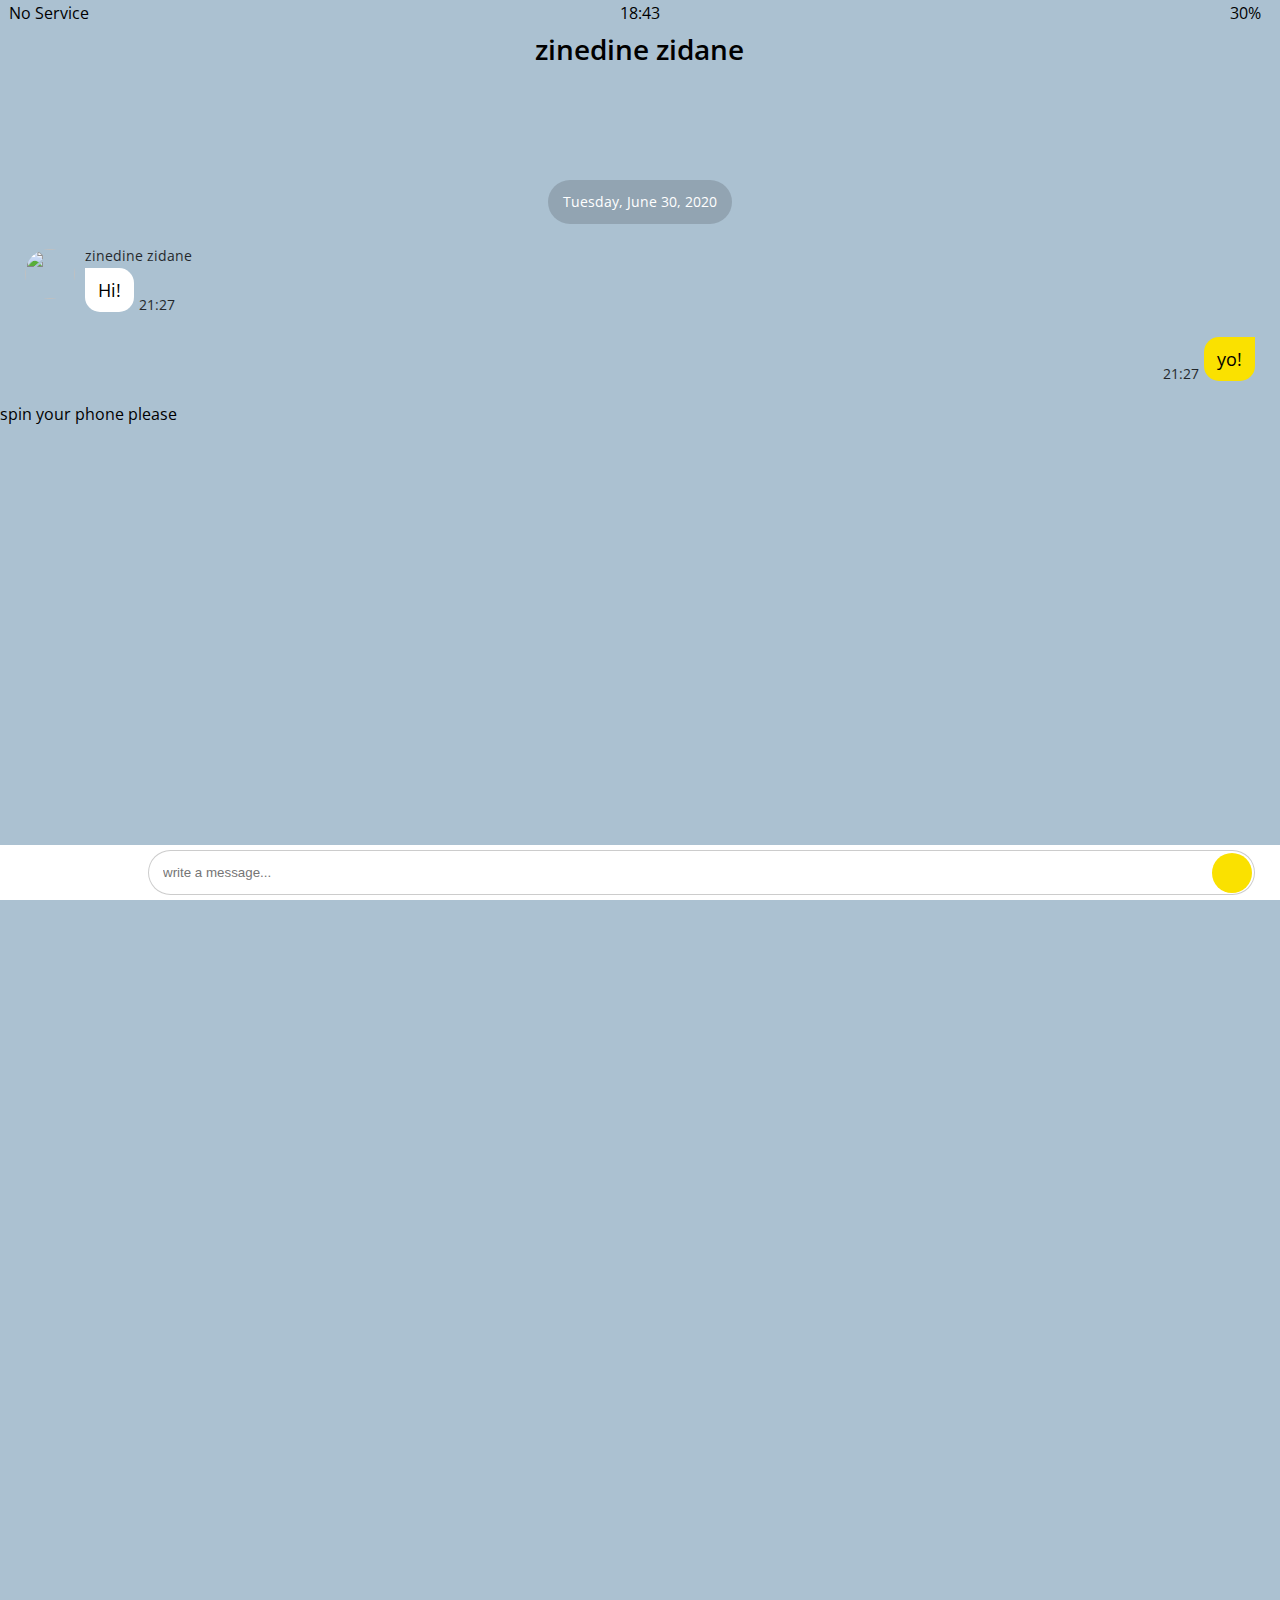
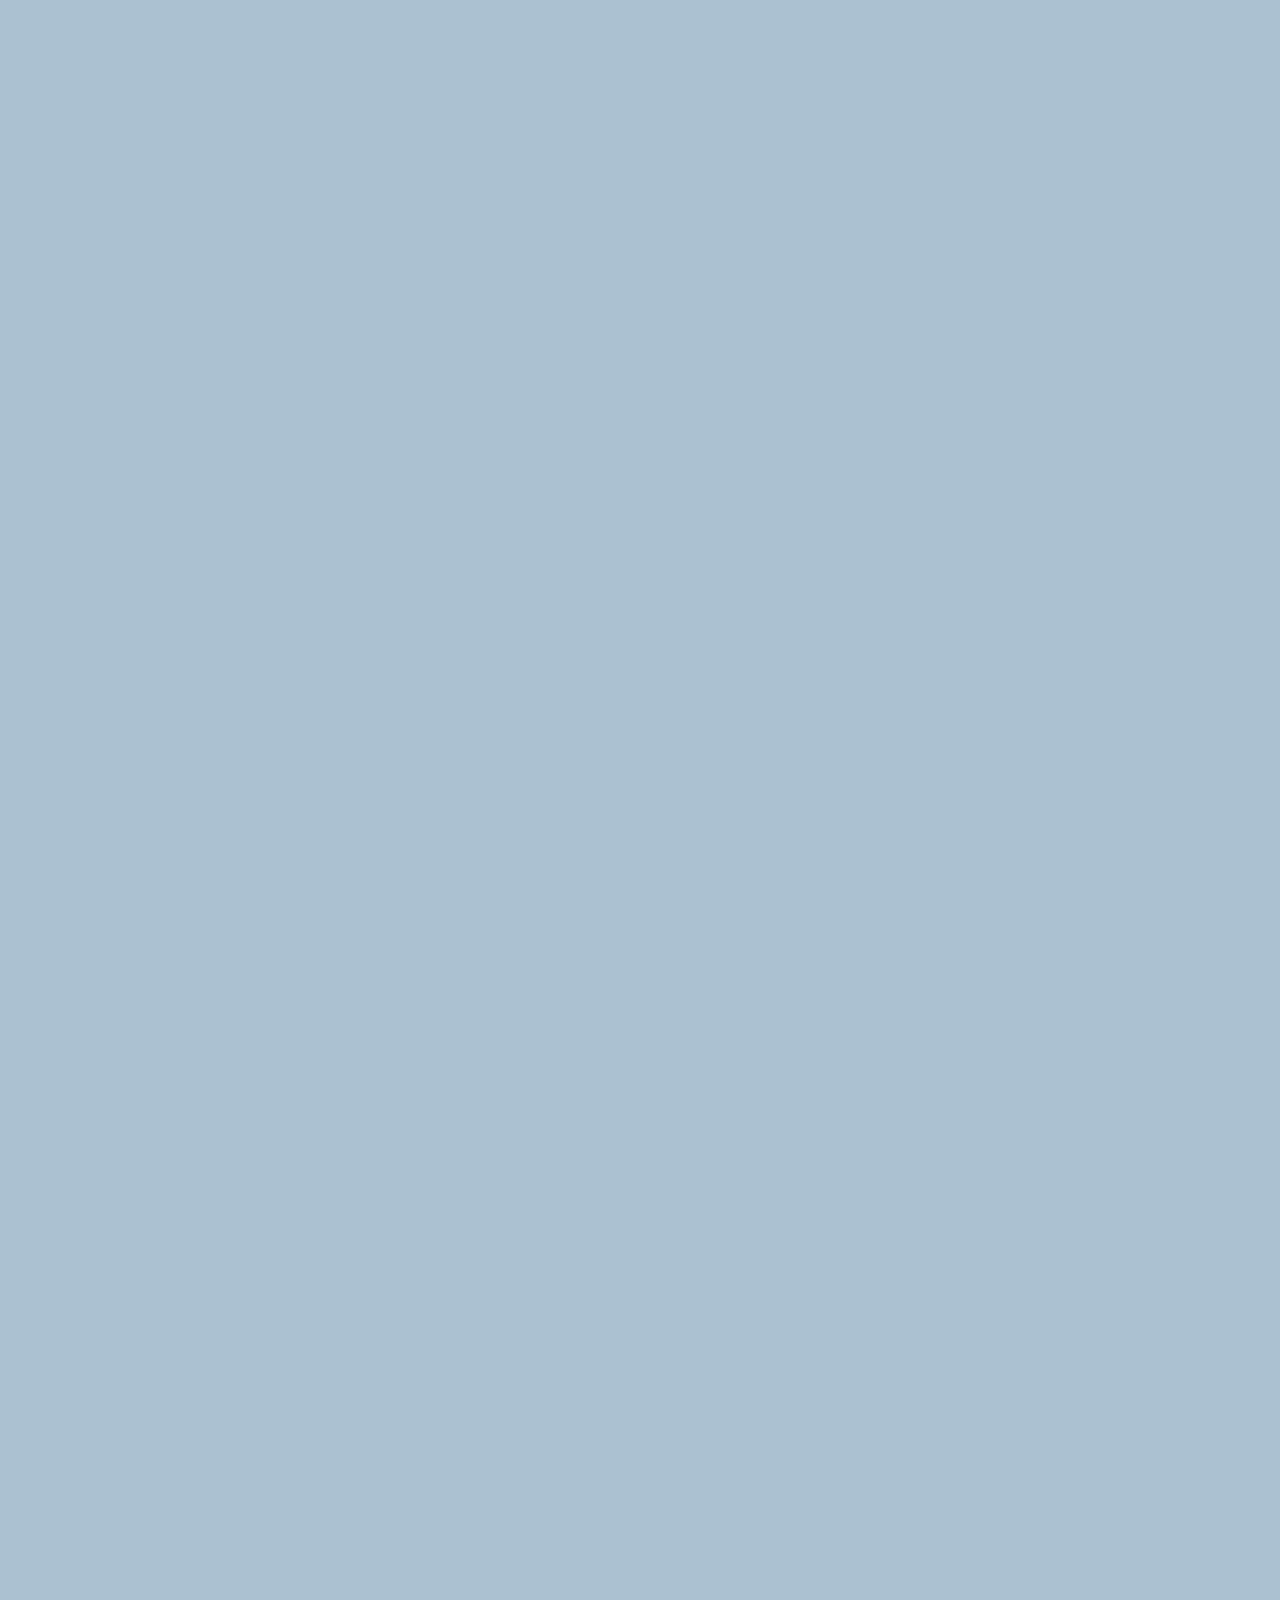
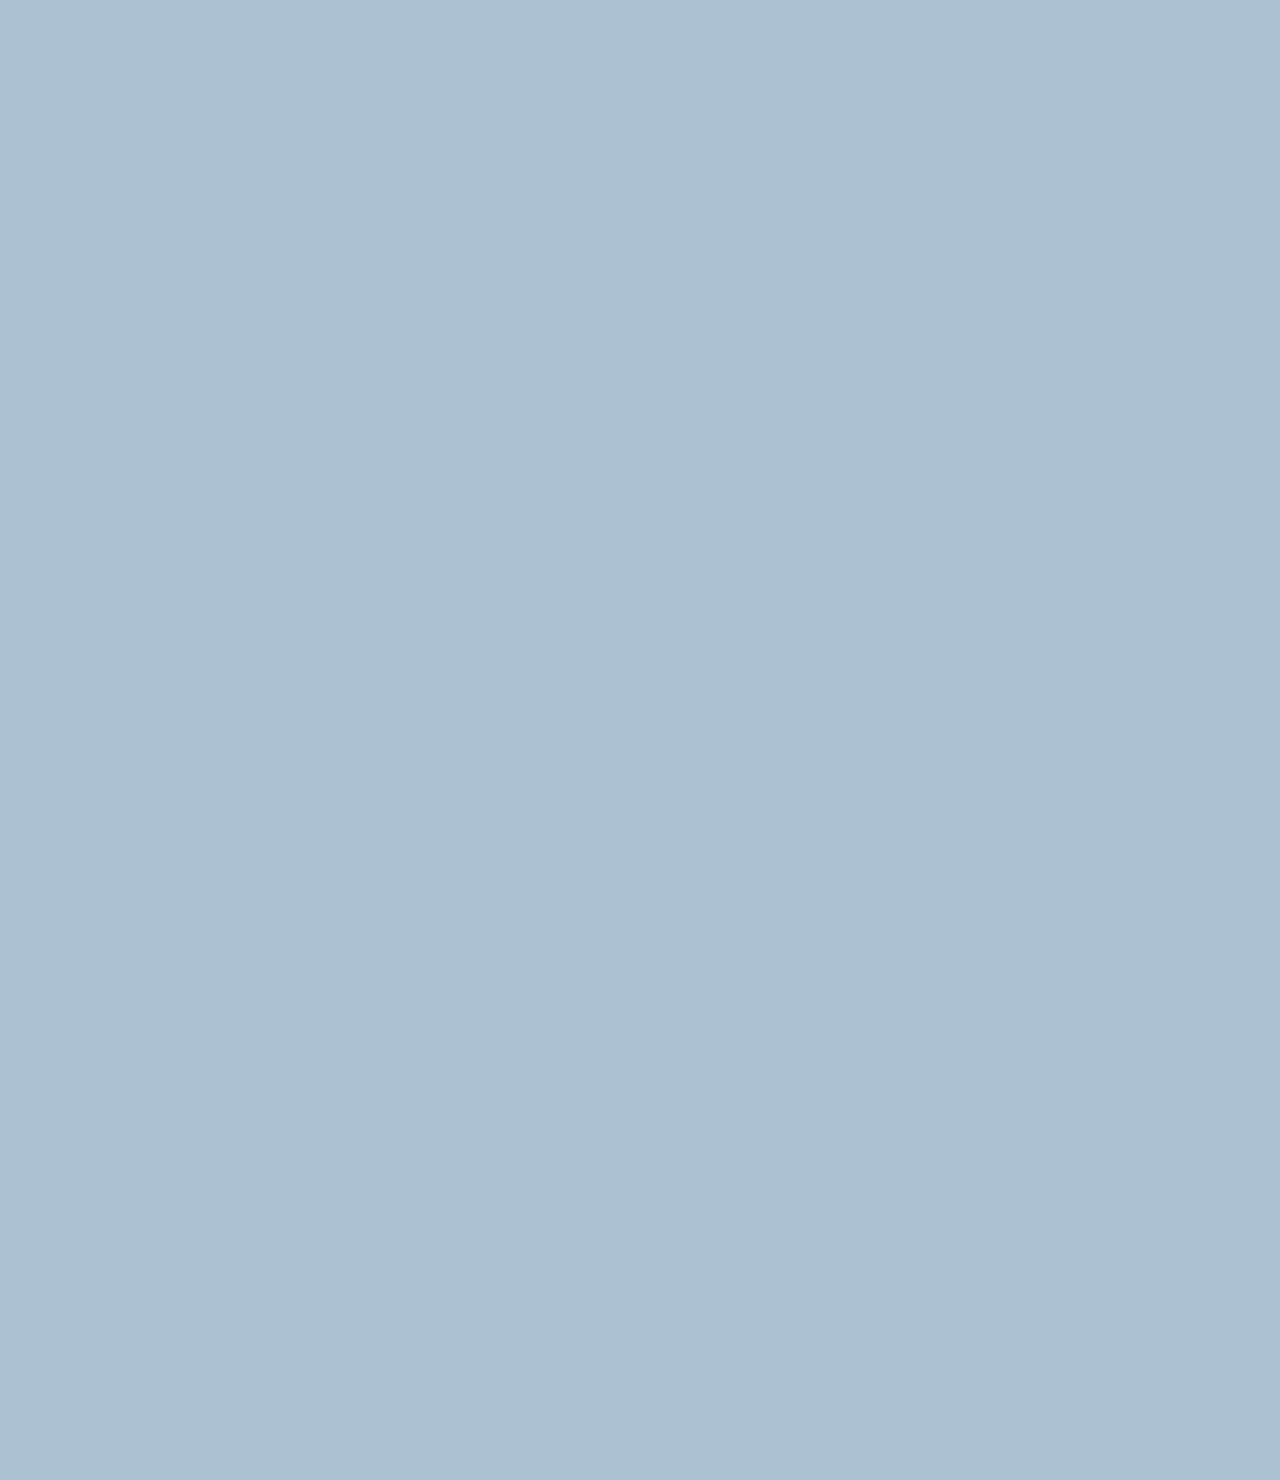
==== commit 711e482b: "change landscape portrait" ====
--- a/chat.html
+++ b/chat.html
@@ -74,6 +74,9 @@
     <div id="no-mobile">
         <span>Your screen is too big</span>
     </div>
+    <div id="no-landscape">
+        <span>spin your phone please</span>
+    </div>
     <script
     src="https://kit.fontawesome.com/6478f529f2.js"
     crossorigin="anonymous"
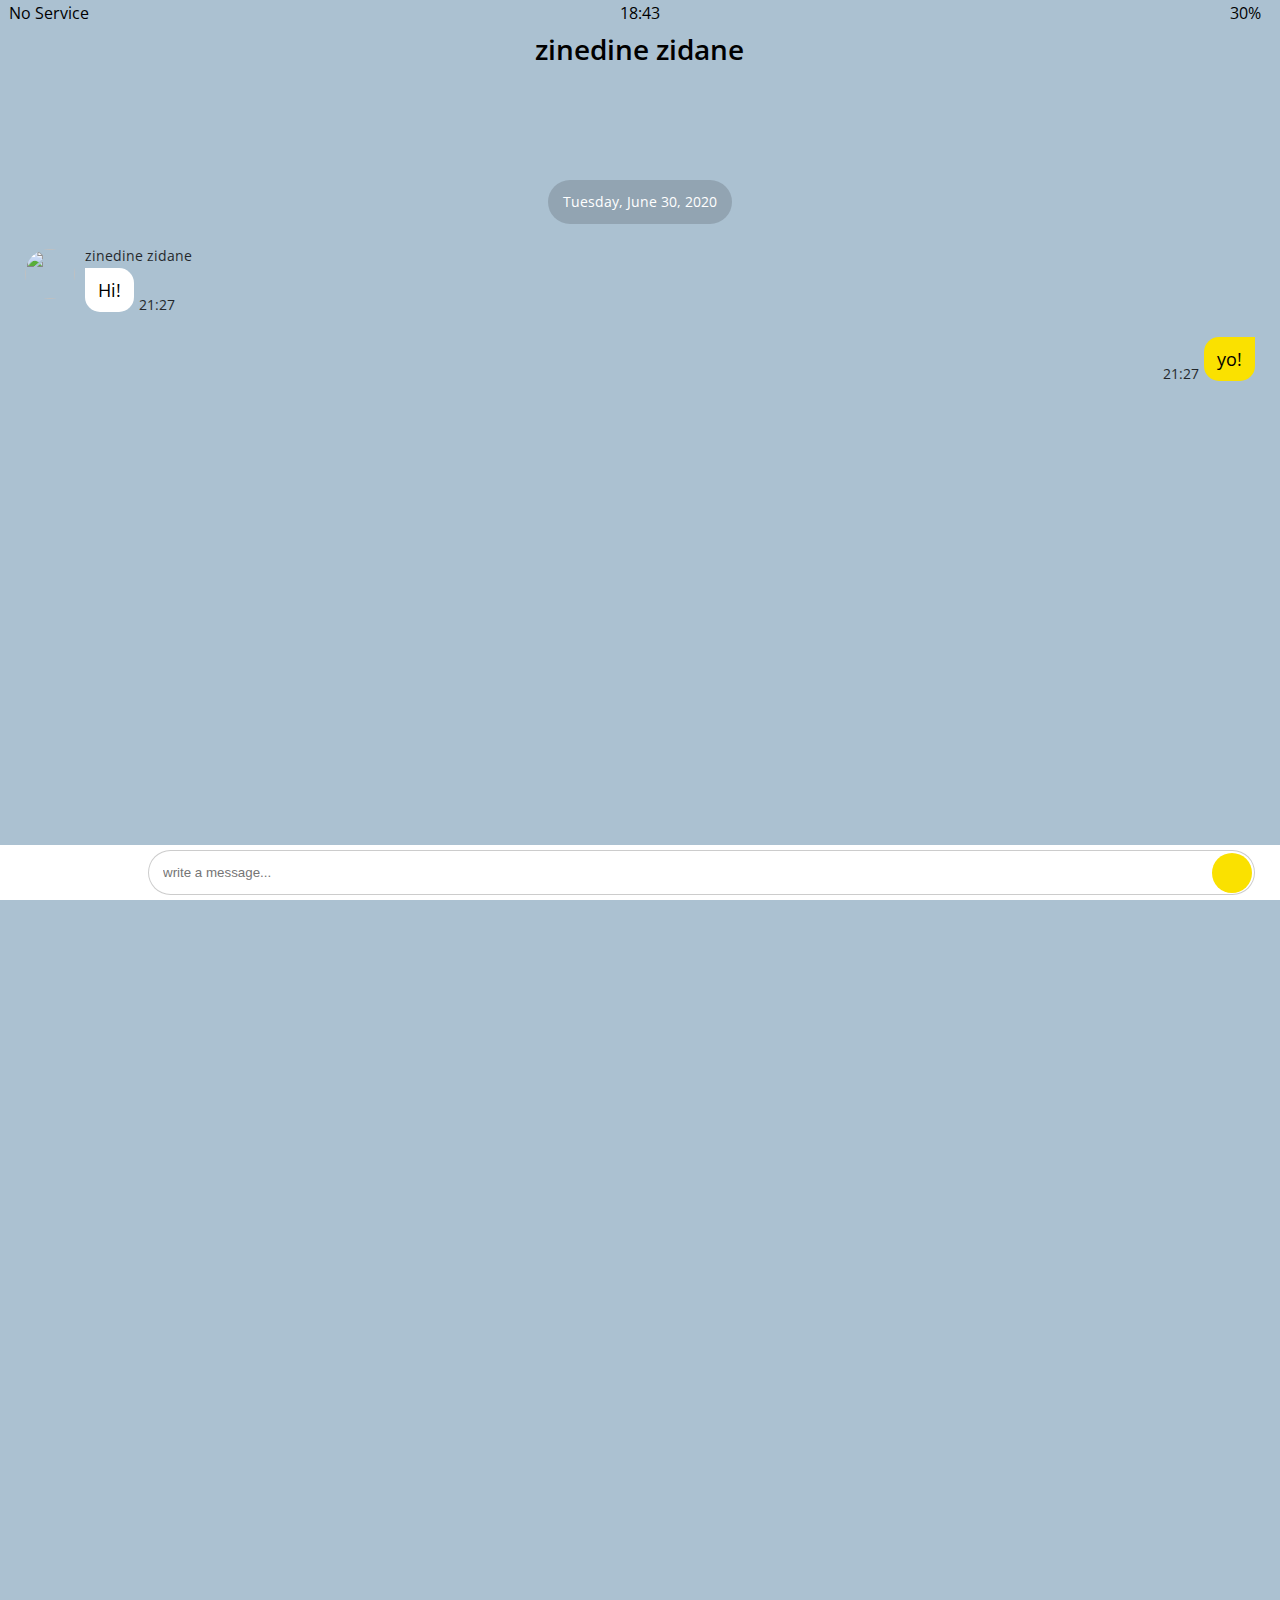
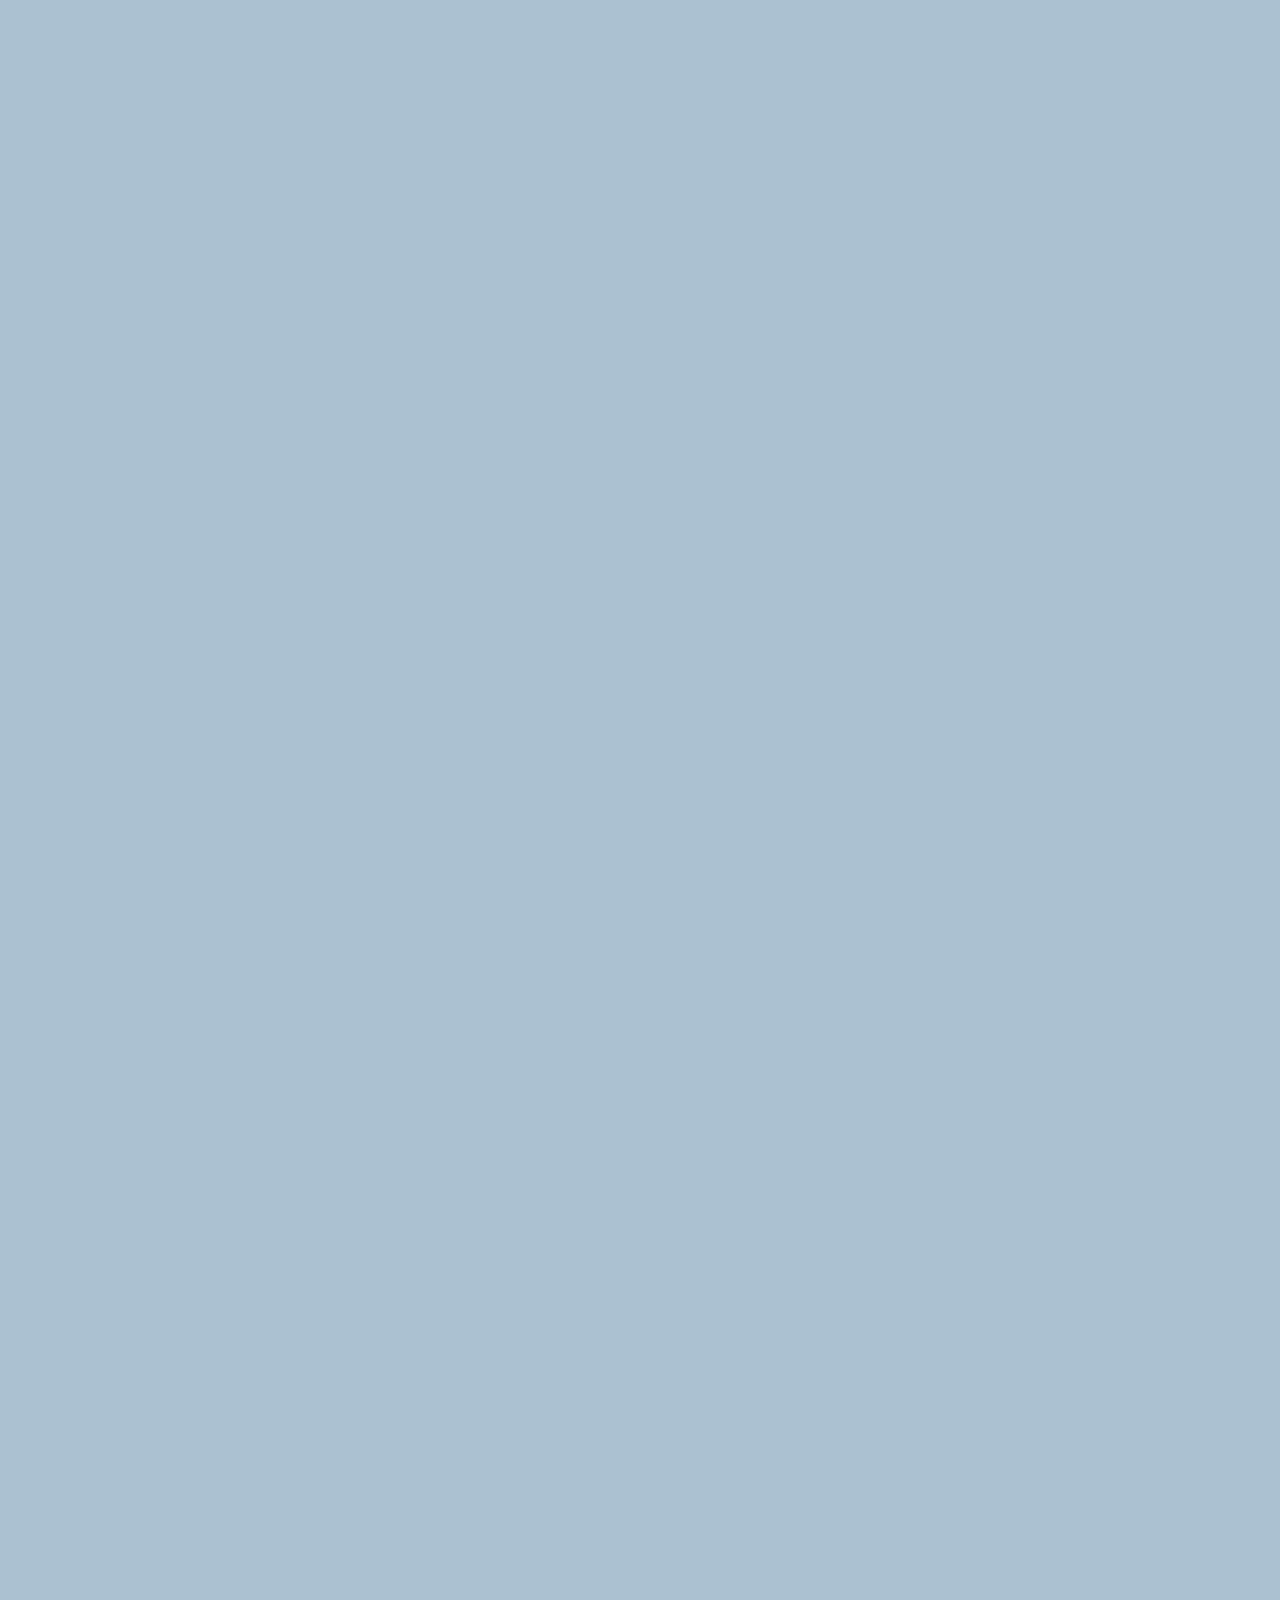
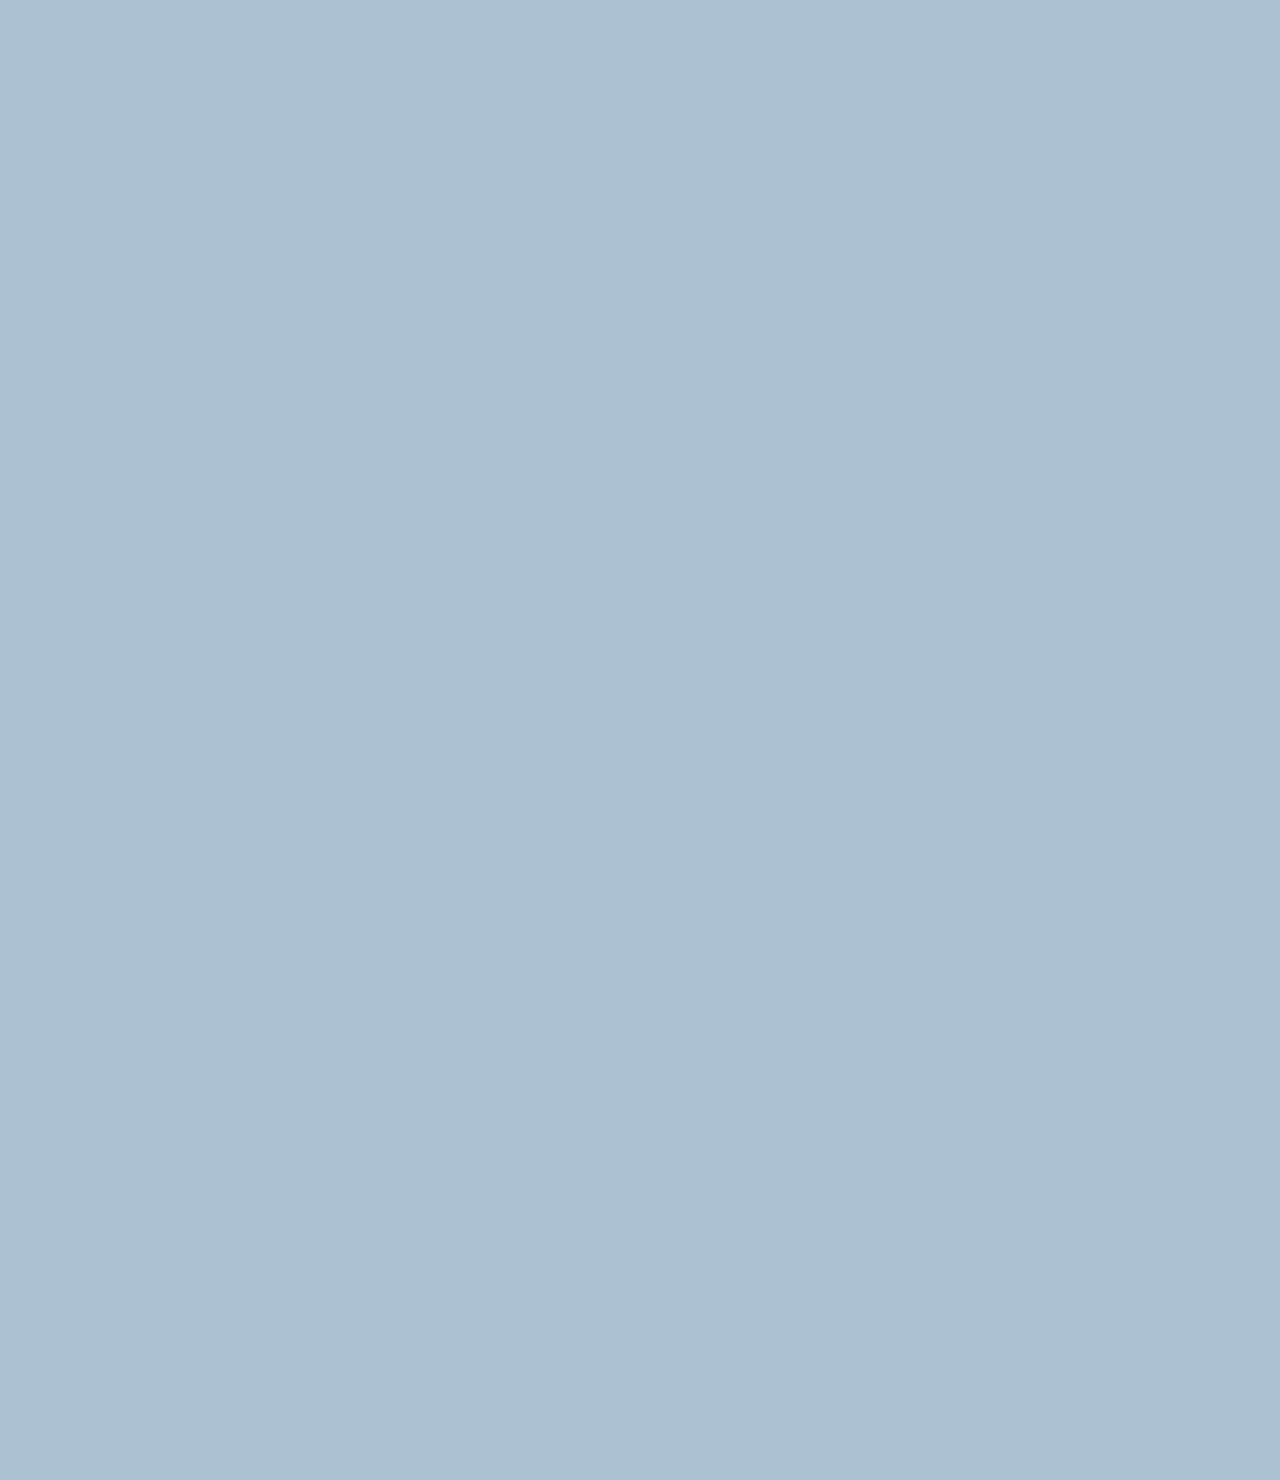
==== commit 4e2b7997: "almost done 2" ====
--- a/chat.html
+++ b/chat.html
@@ -74,9 +74,6 @@
     <div id="no-mobile">
         <span>Your screen is too big</span>
     </div>
-    <div id="no-landscape">
-        <span>spin your phone please</span>
-    </div>
     <script
     src="https://kit.fontawesome.com/6478f529f2.js"
     crossorigin="anonymous"
--- a/css/styles.css
+++ b/css/styles.css
@@ -11,7 +11,6 @@
 @import "components/icon-row.css";
 @import "components/alt-screen-header.css";
 @import "components/no-mobile.css";
-
 /* screens */
 @import "screens/login.css";
 @import "screens/friends.css";
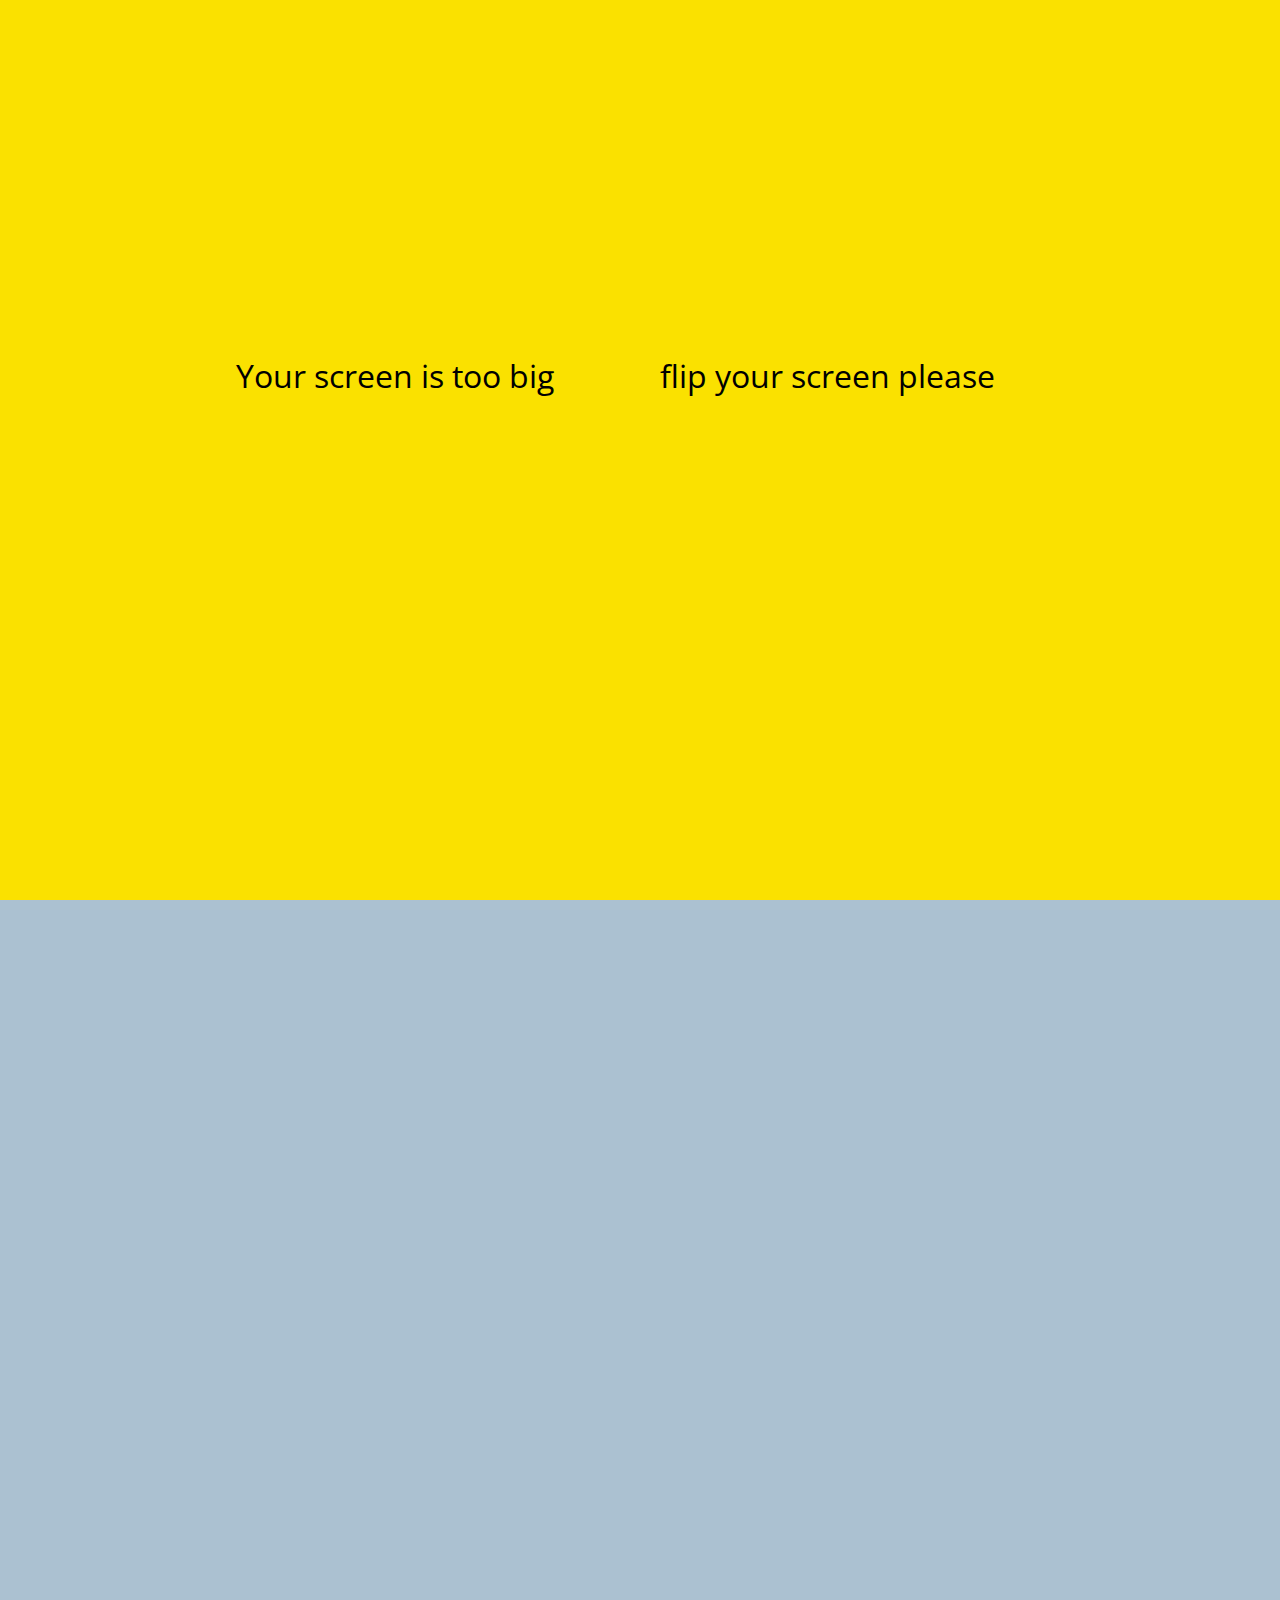
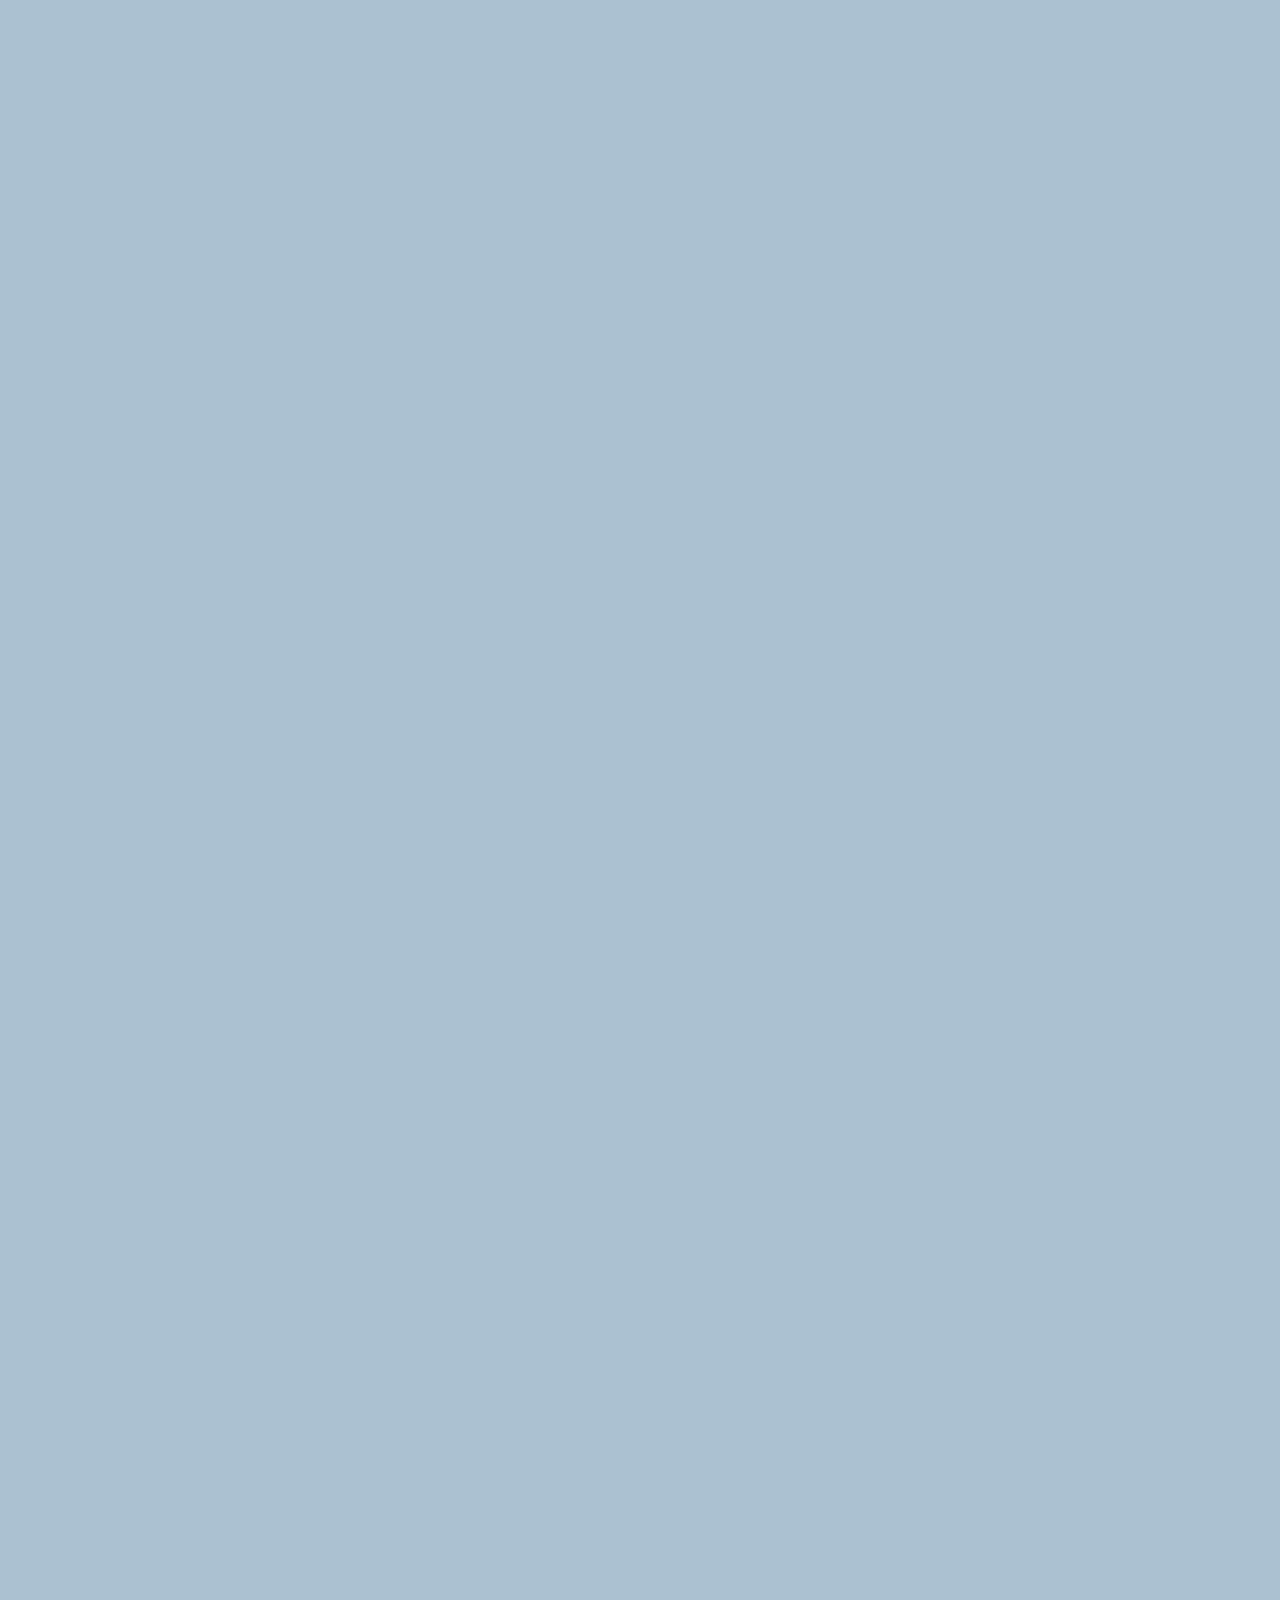
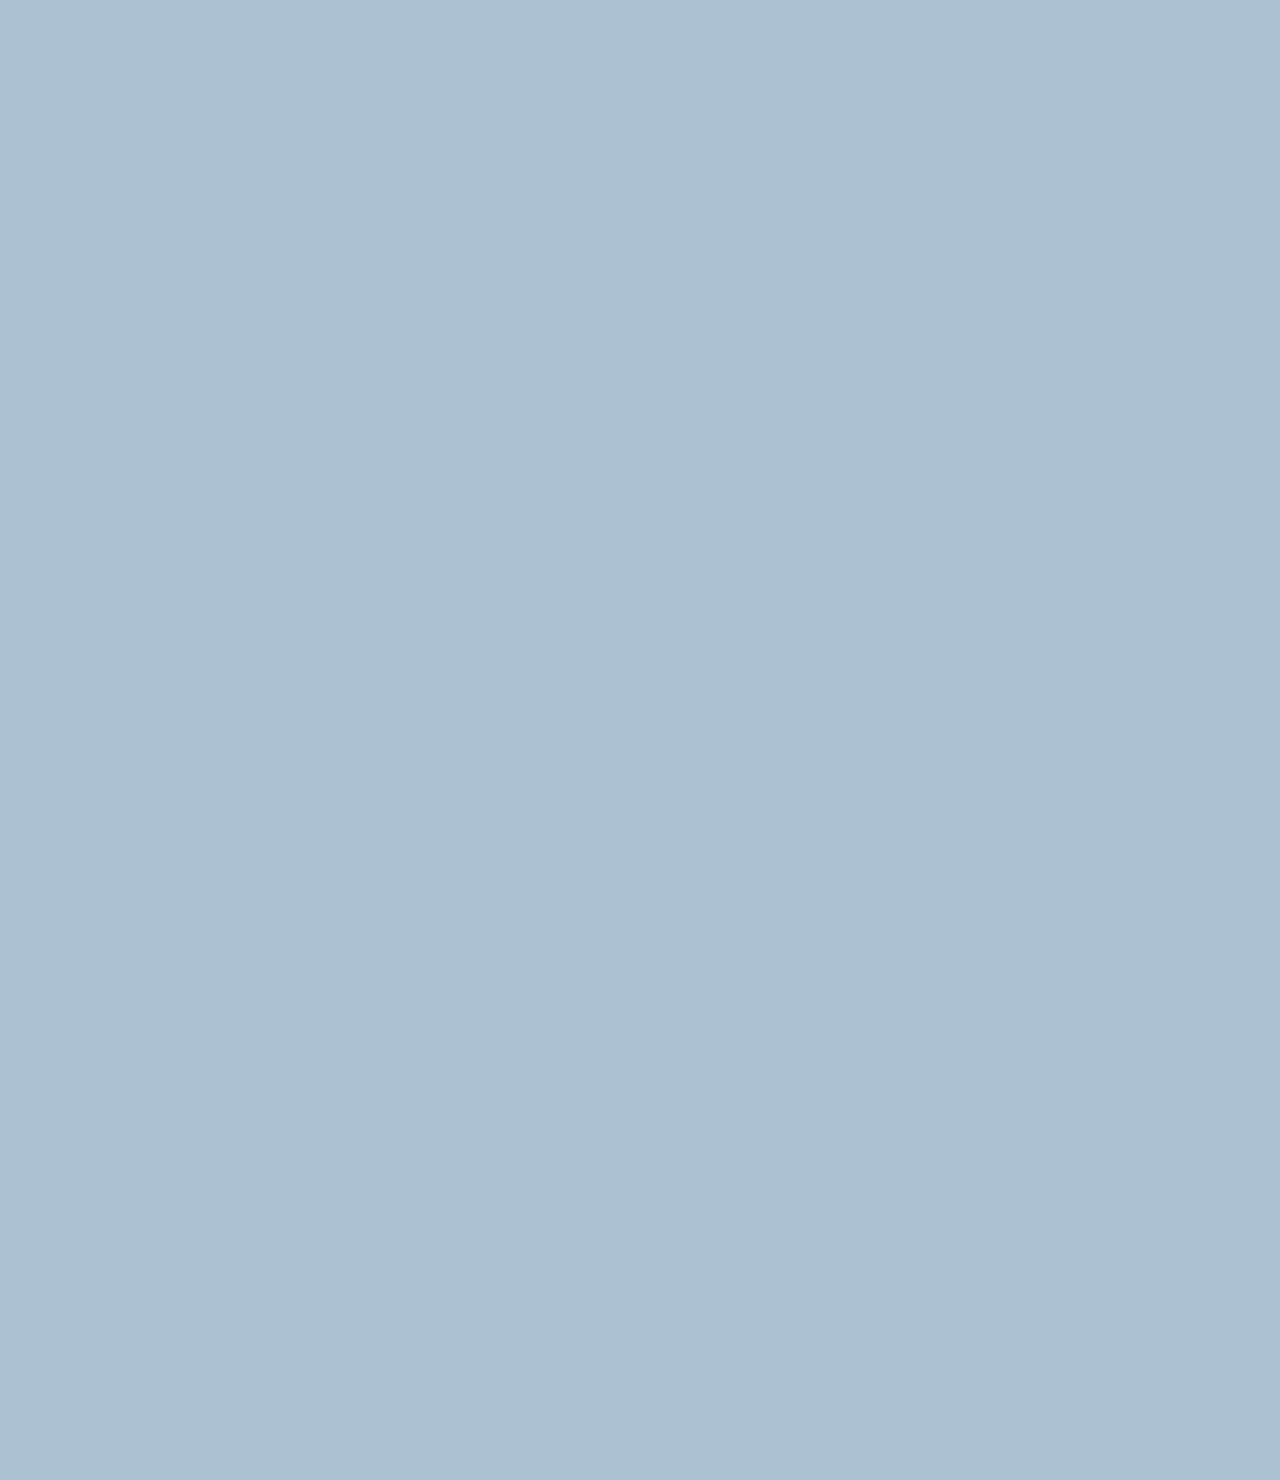
==== commit ed9a8b26: "done" ====
--- a/chat.html
+++ b/chat.html
@@ -71,8 +71,9 @@
             </button>
         </div>
     </form>
-    <div id="no-mobile">
-        <span>Your screen is too big</span>
+    <div id="no-media">
+        <span id="no-mobile">Your screen is too big</span>
+        <span id="no-landscape">flip your screen please</span>
     </div>
     <script
     src="https://kit.fontawesome.com/6478f529f2.js"
--- a/css/styles.css
+++ b/css/styles.css
@@ -10,7 +10,7 @@
 @import "components/badge.css";
 @import "components/icon-row.css";
 @import "components/alt-screen-header.css";
-@import "components/no-mobile.css";
+@import "components/no-mobile,landscape.css";
 /* screens */
 @import "screens/login.css";
 @import "screens/friends.css";
